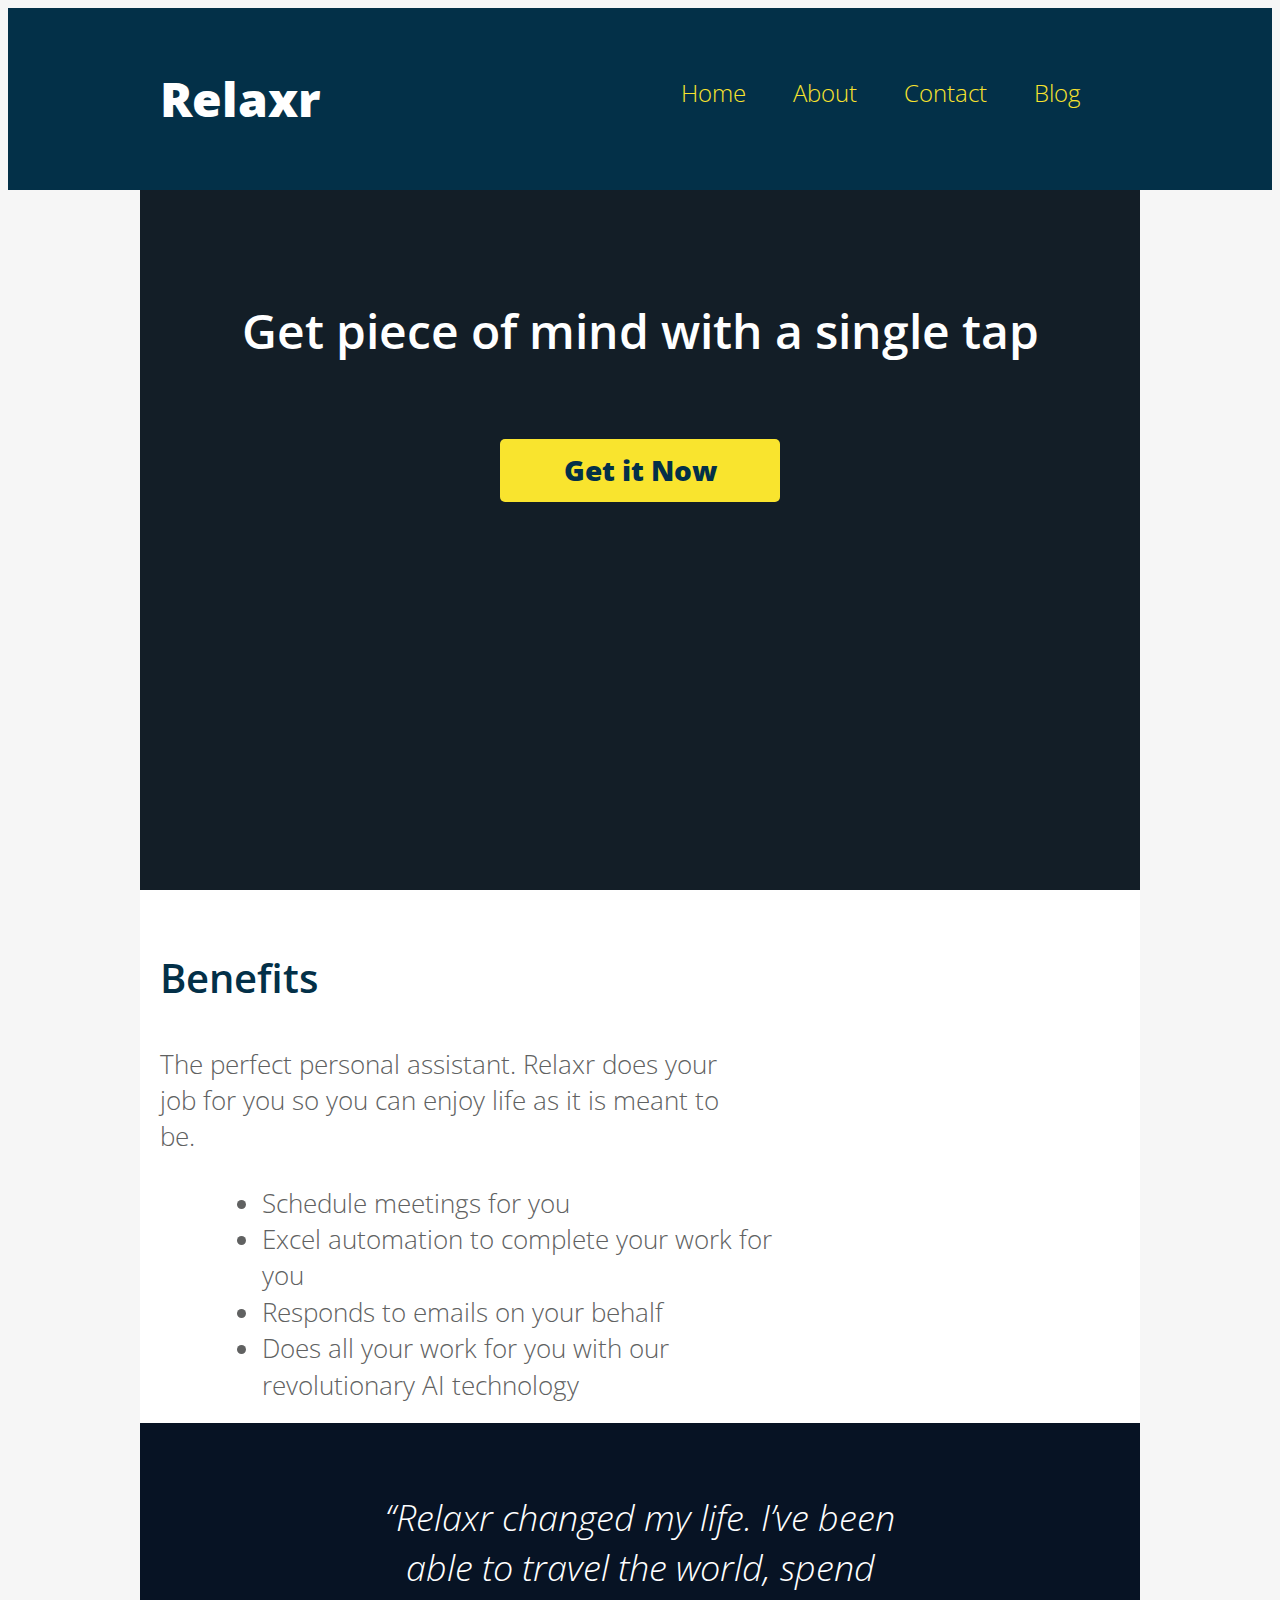
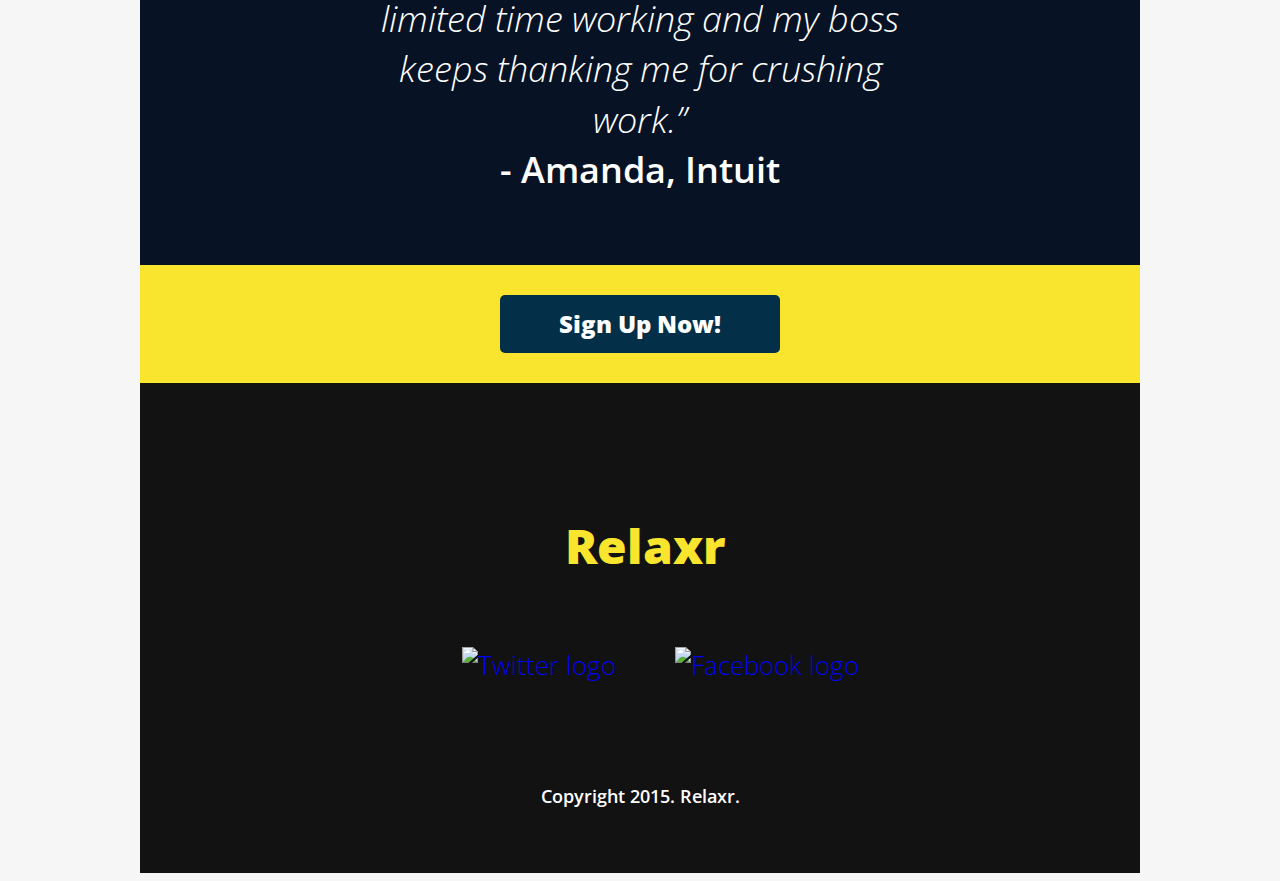
==== index.html @ 4c7fc32d "Merge 7c12e9b8942e7cb22ba67c9c5535cd2926df6f6d into b34d8818b21fb48b66aeb20a1c9b5f6249200f01" ====
<!DOCTYPE html>
<html lang="en">
	<head>
    	<meta charset="utf-8">
    	<meta name="description" content="The perfect personal assistant. Relaxr does your job for you so you can enjoy life as it is meant to be.">
    	<meta name="viewport" content="width=device-width, initial-scale=1">

		<title>Relaxr Landing Page</title>
		<link href='http://fonts.googleapis.com/css?family=Open+Sans:300italic,300,600,800' rel='stylesheet' type='text/css'>

		<!-- external CSS link -->
		<link rel="stylesheet" href="css/reset.css">
		<link rel="stylesheet" href="css/style.css">
		<link rel="stylesheet" href="css/mobile.css">
		<link rel="stylesheet" href="css/tablet.css">
		<link rel="stylesheet" href="css/desktop.css">

	</head>
	<body>
		<header>
			<div class="container" onclick="myFunction(this)">
				  <div class="bar1"></div>
				  <div class="bar2"></div>
				  <div class="bar3"></div>
				<h1 class="logo">Relaxr</h1>
				<nav id="topNav">
					<ul>
						<li><a href="index.html">Home</a></li>
						<li><a href="#">About</a></li>
						<li><a href="#">Contact</a></li>
						<li><a href="blog.html">Blog</a></li>
					</ul>
				</nav>
			</div>
		</header>
		<div id="content">
		<section id="hero">
			<div class="container">
				<h2>Get piece of mind with a single tap</h2>
				<a class="button yellow" href="#">Get it Now</a>
			</div>
		</section>
		<section id="benefits">
			<div class="container">
				<h3>Benefits</h3>
				<p>The perfect personal assistant. Relaxr does your job for you so you can enjoy life as it is meant to be.</p>
				<ul>
					<li>Schedule meetings for you</li>
					<li>Excel automation to complete your work for you</li>
					<li>Responds to emails on your behalf</li>
					<li>Does all your work for you with our revolutionary AI technology</li>
				</ul>
			</div>
		</section>
		<section id="testimonial">
			<div class="container">
				<blockquote>&ldquo;Relaxr changed my life. I&rsquo;ve been able to travel the world, spend limited time working and my boss keeps thanking me for crushing work.&rdquo;
				<span>- Amanda, Intuit</span></blockquote>
			</div>
		</section>
		<aside id="bottom-cta">
			<a class="button blue" href="#">Sign Up Now!</a>
		</aside>
		<footer>
			<h4 class="logo">Relaxr</h4>

			<ul>
				<li><a href="#"><img src="images/twitter.png" alt="Twitter logo"></a></li>
				<li><a href="#"><img src="images/facebook.png" alt="Facebook logo"></a></li>
			</ul>

			<p class="copyright">Copyright 2015. Relaxr.</p>
				<script src="http://ajax.googleapis.com/ajax/libs/jquery/2.1.3/jquery.min.js"></script>
				<script type="text/javascript" src="js/main.js"></script>
				<script>
				function myFunction(x) {
				    x.classList.toggle("change");
				}
				</script>
		</footer>
		</div>
	</body>
</html>
---- css/style.css ----
/*
Project Name: Blank Template
Client: Your Client
Author: Your Name
Developer @GA in NYC
*/


/******************************************
/* SETUP
/*******************************************/

/* Box Model Hack */
* {
  -moz-box-sizing: border-box; /* Firexfox */
  -webkit-box-sizing: border-box; /* Safari/Chrome/iOS/Android */
  box-sizing: border-box; /* IE */
}

/* Clear fix hack */
.clearfix:after {
  content: ".";
  display: block;
  clear: both;
  visibility: hidden;
  line-height: 0;
  height: 0;
}

.clear {
  clear: both;
}

.alignright {
  float: right;
  padding: 0 0 10px 10px; /* note the padding around a right floated image */
}

.alignleft {
  float: left;
  padding: 0 10px 10px 0; /* note the padding around a left floated image */
}

/******************************************
/* BASE STYLES
/*******************************************/

body {
  color: #f0efef;
  font-size: 26px;
  line-height: 1.4;
  color: #606161;
  font-family: 'Open Sans', Helvetica, Arial, sans-serif;
  font-weight: 300;
  background-color: #f6f6f6;
}
a {
  text-decoration: none;
}


/******************************************
/* LAYOUT
/*******************************************/

/* Center the container */
/*.container {
  width: 960px;
  margin: 0 auto;
}*/

.logo {
  font-weight: 800;
}

header {
  background: #033048;
  padding: 25px 0;
  overflow: hidden;
}
header .logo {
  color: #fff;
  float: left;
}

header nav {
  float: right;
  margin-top: 15px;
}
header nav ul li {
  display: inline-block;
  margin: 0 0 0 40px;
  font-size: 24px;
}
header nav ul li a {
  color: #f9e42e;
}

#hero {
  height: 700px;
  background: url(../images/header_bg.jpg) no-repeat top center #131e27;
  padding-top: 32px;
}

#hero .logo {
  color: #fff;
}
#hero h2 {
  font-size: 48px;
  text-align: center;
  color: #fff;
  margin: 120px 0 90px;
  font-weight: 600;
}
.button {
  border-radius: 5px;
  font-weight: 800;
  padding: 12px 0;
  width: 280px;
  font-size: 28px;
  text-align: center;
  display: block;
  margin: 0 auto;
}
.yellow {
  background: #f9e42e;
  color: #033048;
}
.blue {
  background: #033048;
  color: #fff;
  font-size: 24px;
}
#benefits {
  padding: 100px 0 80px;
  background-color: white;
}
h3 {
  color: #033048;
  font-size: 40px;
  font-weight: 600;
  margin-bottom: 40px;
}

#testimonial {
  background: url(../images/testimonial_bg.jpg) no-repeat top center #071324;
  padding: 70px 0 70px;
  color: #fff;
}

blockquote span {
  font-weight: 600;
  display: block;
  font-style: normal;
}
#main {
  margin-top: 80px;
}
#posts {
  width: 700px;
  display: inline-block;
  margin-right: 20px;
  vertical-align: top;
}
#sidebar {
  width: 240px;
  display: inline-block;
  vertical-align: top;
}
.post {
  border-bottom: 1px solid #043049;
  padding-bottom: 40px;
  margin-bottom: 40px;
}
.post h2 {
  font-weight: 600;
  font-size: 40px;
  line-height: 1.3;
  margin-bottom: 30px;
}
.post h2 a {
  color: #043049;
}

.post img {
  margin-bottom: 30px;
}
.post p {
  font-size: 24px;
  line-height: 1.333;
  color: #606161;
}
.post p:first-of-type:first-letter {
  float: left;
  font-size: 80px;
  line-height: 65px;
  padding-top: 4px;
  padding-right: 8px;
  padding-left: 3px;
  font-weight: 600;
}
.readmore {
  text-align: right;
  margin-top: 30px;
}
.readmore a {
  color: #043049;
  font-weight: 600;
}

/*.button {
  border-radius: 5px;
  font-weight: 800;
  padding: 12px 0;
  width: 280px;
  font-size: 28px;
  text-align: center;
  display: block;
  margin: 0 auto;
}
.yellow {
  background: #f9e42e;
  color: #033048;
}
.blue {
  background: #033048;
  color: #fff;
  font-size: 24px;
}*/

#sidebar h3 {
  font-size: 32px;
  font-weight: 800;
  margin-bottom: 15px;
  color: #043049;
}
#sidebar ul {
  margin-bottom: 40px;
}
#sidebar ul li a {
  color: #043049;
  font-size: 24px;
}
#sidebar p {
  font-size: 22px;
  line-height: 1.1;
  margin-bottom: 40px;
}
#sidebar p a {
  color: #043049;
  font-weight: 600;
}

#bottom-cta {
  background: #f9e42e;
  padding: 30px;
  text-align: center;
}

footer {
  background: #121212;
  padding: 65px 0 45px;
  text-align: center;
}
footer .logo {
  color: #f9e42e;
  margin-bottom: 68px;
}
footer ul li {
  display: inline-block;
  list-style: none;
  margin: 0 26px 75px;
}
footer p {
  font-size: 18px;
  color: #fff;
  font-weight: 600;
}
---- css/mobile.css ----
/******************************************/
/* Mobile Media Query */
/*******************************************/

@media(min-width: 320px){
/* SMALL PORTRAIT SCREENS */

	.container {
		max-width: 100%;
		height: auto;
		margin: 0 auto;
	}
	h1 {
		float: left;
	}
	.logo {
  		font-size: 52px;
  		padding-left: 10px;
	}

	#benefits p, #benefits ul {
  		max-width: 100%;
  		height: auto;
  		padding: 0px 10px;
	}
	blockquote {
		font-size: 40px;
		font-weight: 300;
		font-style: italic;
		text-align: center;
		width: 100%;
		height: auto;
		margin: 0 auto;
	}
	#benefits ul {
		list-style: disc;
		margin: 0px;
		padding-left: 32px;
	}
	h3 {
		padding: 0px 10px;
	}
	#benefits {
  		padding: 20px 0 20px;
	}
	.container {
		padding: 0px 10px;
		width: 100%;
	}
	#hero {
		height: 600px;
		background: url(../images/header_bg.jpg) no-repeat top center #131e27;
		padding-top: 20px;
	}
	#hero h2 {
		font-size: 48px;
		margin: 75px 0px;}


@media(min-width: 480px){
/* LARGE PORTRAIT SCREENS */






}

@media(max-width: 660px){
/* MAX MOBILE VIEW */
	header nav ul li {
  		display: block;
  		margin: 0 0 0 0px;
  		font-size: 44px;
	}
	nav {
		width: 100%;
		text-align: center;
	}
	.logo {
		display: block;
    	margin:0px auto 0px auto;
    	width: 100%;
    	text-align: center;
    	padding: 0px;
	}
	li {
		display: block;
    	margin:0px auto 0px auto;
    	list-style-type: none;
	}
	.container {
    display: inline-block;
    cursor: pointer;
}

	.bar1, .bar2, .bar3 {
	    width: 35px;
	    height: 5px;
	    background-color: #333;
	    margin: 6px 0;
	    transition: 0.4s;
	}

	.change .bar1 {
	    -webkit-transform: rotate(-45deg) translate(-9px, 6px) ;
	    transform: rotate(-45deg) translate(-9px, 6px) ;
	}

	.change .bar2 {opacity: 0;}

	.change .bar3 {
	    -webkit-transform: rotate(45deg) translate(-8px, -8px) ;
	    transform: rotate(45deg) translate(-8px, -8px) ;
	}
}


}
---- css/tablet.css ----
/******************************************/
/* Tablet Media Query */
/*******************************************/


@media(min-width: 768px){
/* TABLET PORTRAIT */

	#topNav {
  		padding-right: 50px;
	}
	#logo {
		padding-left: 20px;
	}



}

@media(min-width: 1024px){
/* TABLET LANDSCAPE */






}
---- css/desktop.css ----
/******************************************/
/* Desktop Media Query */
/*******************************************/

@media(min-width: 1200px){
/* DESKTOP */

	#content {
		width: 1000px;
		margin: auto;
	}
	.container {
		max-width: 1000px;
		height: auto;
		margin: auto;
	}
	.logo {
  		font-size: 48px;
	}
	header nav ul li {
  		display: inline-block;
  		margin: 0 0 0 40px;
  		font-size: 24px;
	}
	#topNav {
  		padding-right: 50px;
	}

	#benefits p, #benefits ul {
  		max-width: 600px;
  		height: auto;
	}
	blockquote {
	  font-size: 36px;
	  font-weight: 300;
	  font-style: italic;
	  text-align: center;
	  max-width: 580px;
	  height: auto;
	  margin: 0 auto;
	}
	#benefits ul {
	  list-style: disc;
	  margin: 30px 0 0 80px;
	}
	#hero {
		height: 700px;
		background: url(../images/header_bg.jpg) no-repeat top center #131e27;
		padding-top: 32px;
	}
}
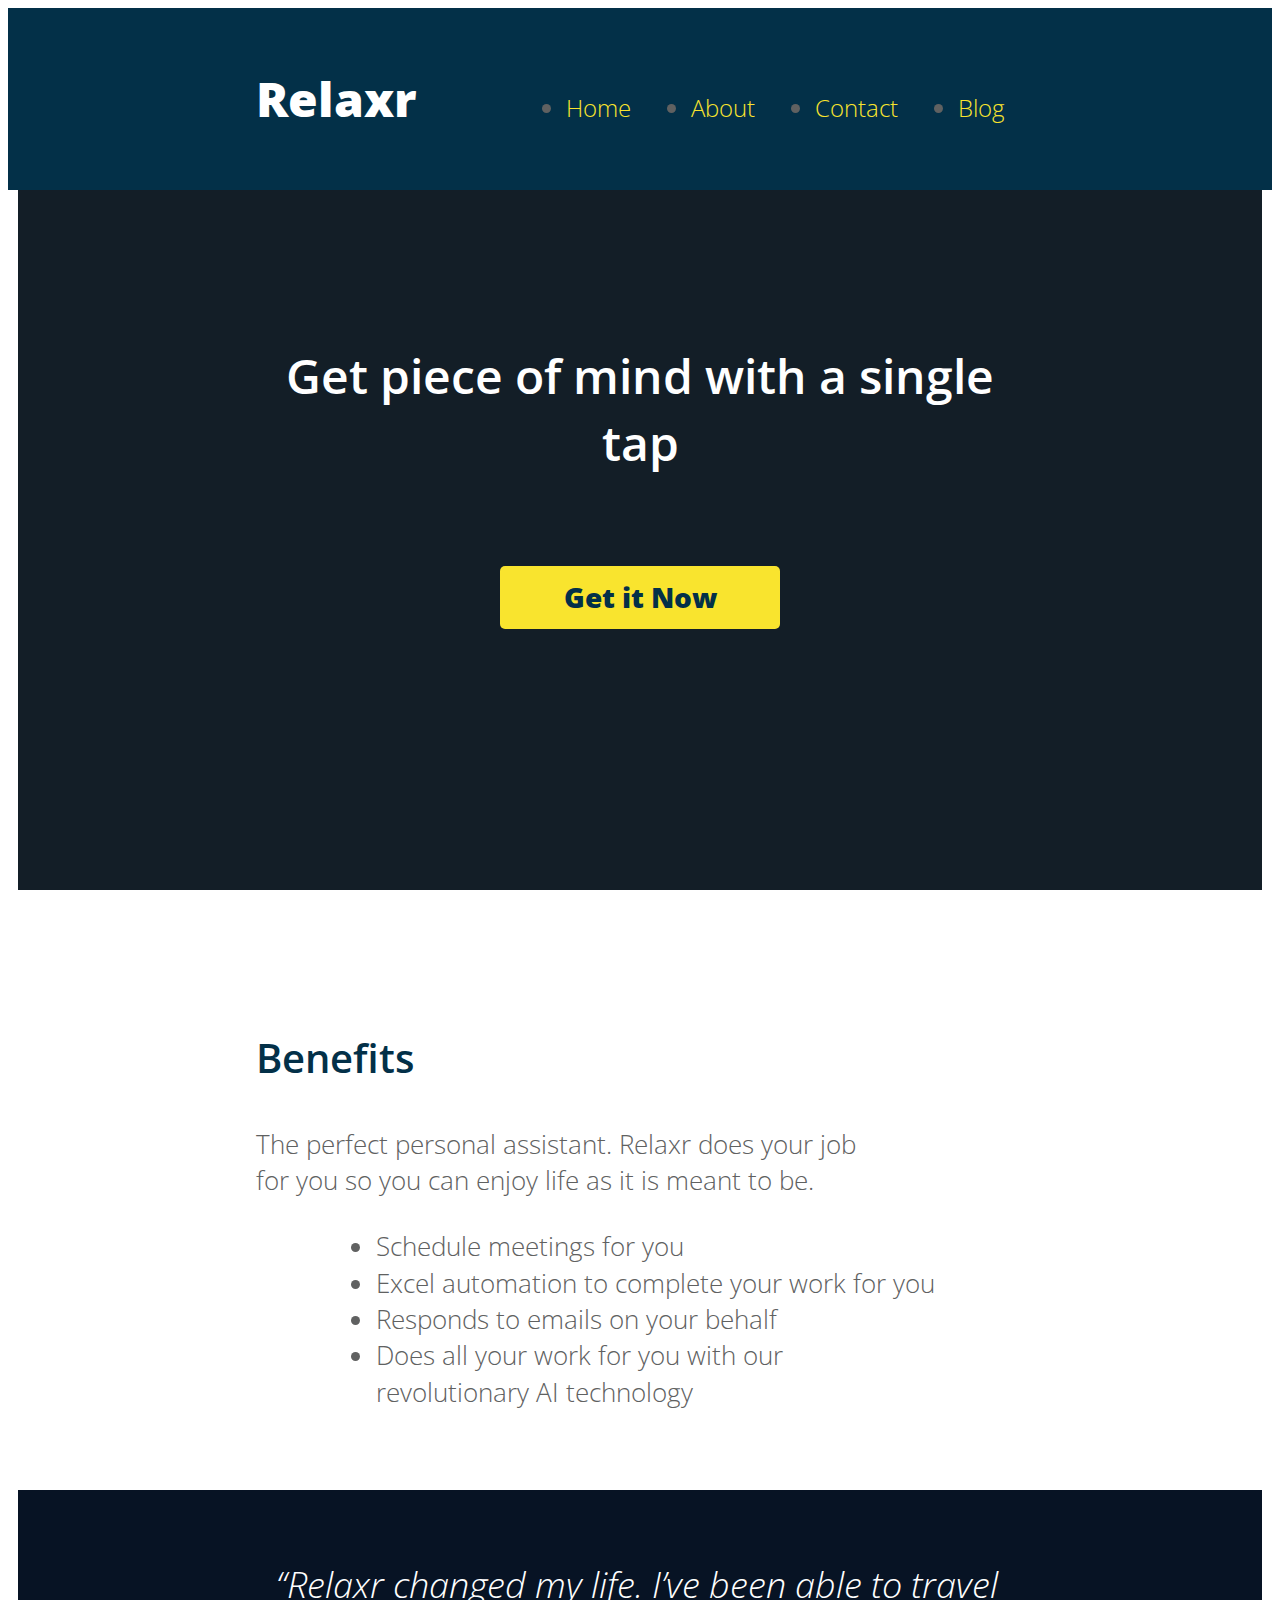
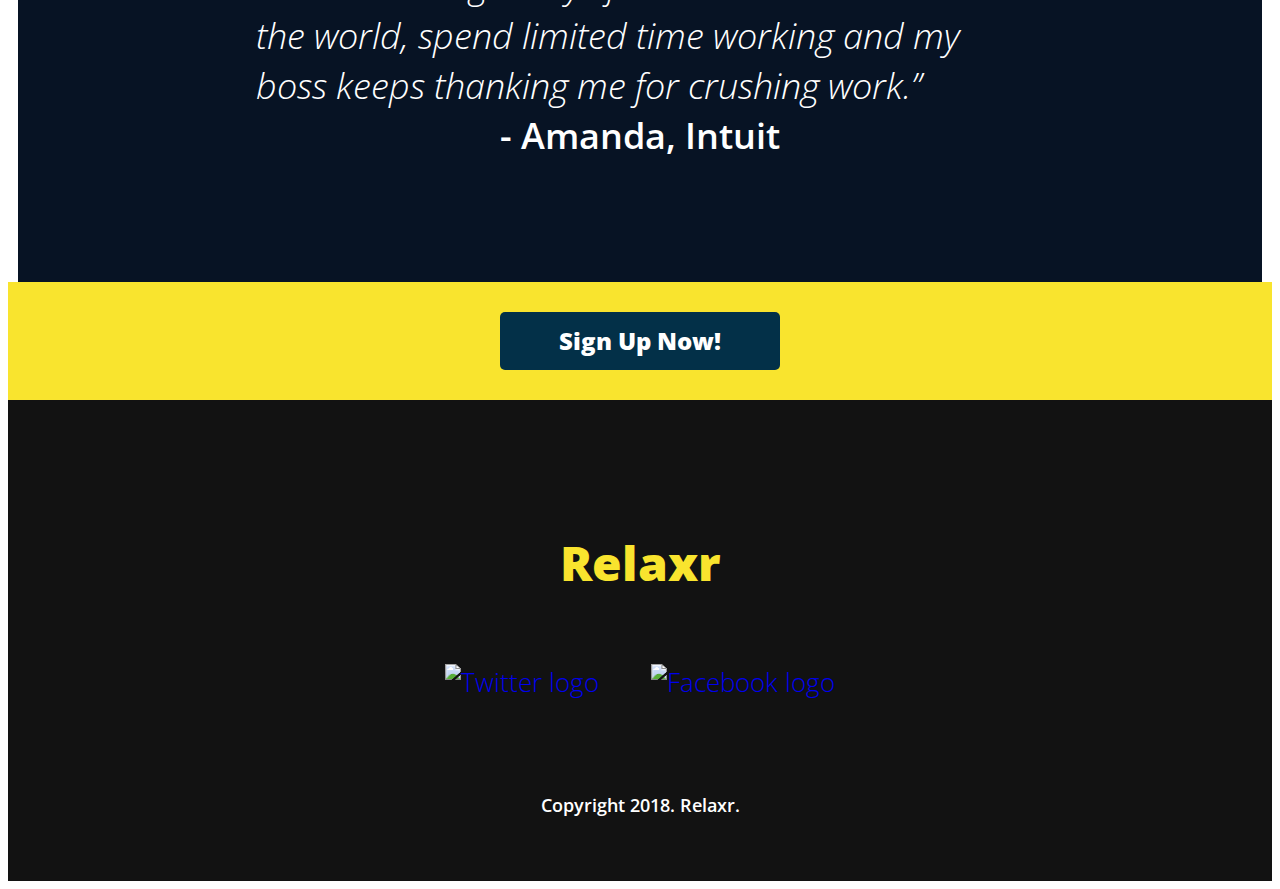
==== commit dfae4dd0: "Updated the site." ====
--- a/index.html
+++ b/index.html
@@ -1,83 +1,89 @@
 <!DOCTYPE html>
 <html lang="en">
-	<head>
-    	<meta charset="utf-8">
-    	<meta name="description" content="The perfect personal assistant. Relaxr does your job for you so you can enjoy life as it is meant to be.">
-    	<meta name="viewport" content="width=device-width, initial-scale=1">
 
-		<title>Relaxr Landing Page</title>
-		<link href='http://fonts.googleapis.com/css?family=Open+Sans:300italic,300,600,800' rel='stylesheet' type='text/css'>
+  <head>
+    <meta charset="utf-8">
+    <meta name="description" content="The perfect personal assistant. Relaxr does your job for you so you can enjoy life as it is meant to be.">
+    <meta name="viewport" content="width=device-width, initial-scale=1">
 
-		<!-- external CSS link -->
-		<link rel="stylesheet" href="css/reset.css">
-		<link rel="stylesheet" href="css/style.css">
-		<link rel="stylesheet" href="css/mobile.css">
-		<link rel="stylesheet" href="css/tablet.css">
-		<link rel="stylesheet" href="css/desktop.css">
+    <title>Relaxr Landing Page</title>
+    <link href='http://fonts.googleapis.com/css?family=Open+Sans:300italic,300,600,800' rel='stylesheet' type='text/css'>
 
-	</head>
-	<body>
-		<header>
-			<div class="container" onclick="myFunction(this)">
-				  <div class="bar1"></div>
-				  <div class="bar2"></div>
-				  <div class="bar3"></div>
-				<h1 class="logo">Relaxr</h1>
-				<nav id="topNav">
-					<ul>
-						<li><a href="index.html">Home</a></li>
-						<li><a href="#">About</a></li>
-						<li><a href="#">Contact</a></li>
-						<li><a href="blog.html">Blog</a></li>
-					</ul>
-				</nav>
-			</div>
-		</header>
-		<div id="content">
-		<section id="hero">
-			<div class="container">
-				<h2>Get piece of mind with a single tap</h2>
-				<a class="button yellow" href="#">Get it Now</a>
-			</div>
-		</section>
-		<section id="benefits">
-			<div class="container">
-				<h3>Benefits</h3>
-				<p>The perfect personal assistant. Relaxr does your job for you so you can enjoy life as it is meant to be.</p>
-				<ul>
-					<li>Schedule meetings for you</li>
-					<li>Excel automation to complete your work for you</li>
-					<li>Responds to emails on your behalf</li>
-					<li>Does all your work for you with our revolutionary AI technology</li>
-				</ul>
-			</div>
-		</section>
-		<section id="testimonial">
-			<div class="container">
-				<blockquote>&ldquo;Relaxr changed my life. I&rsquo;ve been able to travel the world, spend limited time working and my boss keeps thanking me for crushing work.&rdquo;
-				<span>- Amanda, Intuit</span></blockquote>
-			</div>
-		</section>
-		<aside id="bottom-cta">
-			<a class="button blue" href="#">Sign Up Now!</a>
-		</aside>
-		<footer>
-			<h4 class="logo">Relaxr</h4>
+    <!-- external CSS link -->
+    <link rel="stylesheet" href="css/normalize.css">
+    <link rel="stylesheet" href="css/style.css">
 
-			<ul>
-				<li><a href="#"><img src="images/twitter.png" alt="Twitter logo"></a></li>
-				<li><a href="#"><img src="images/facebook.png" alt="Facebook logo"></a></li>
-			</ul>
+  </head>
 
-			<p class="copyright">Copyright 2015. Relaxr.</p>
-				<script src="http://ajax.googleapis.com/ajax/libs/jquery/2.1.3/jquery.min.js"></script>
-				<script type="text/javascript" src="js/main.js"></script>
-				<script>
-				function myFunction(x) {
-				    x.classList.toggle("change");
-				}
-				</script>
-		</footer>
-		</div>
-	</body>
+  <body>
+    <header>
+      <div class="container">
+        <h1 class="logo">Relaxr</h1>
+        <nav>
+          <ul>
+            <li>
+              <a href="index.html">Home</a>
+            </li>
+            <li>
+              <a href="#">About</a>
+            </li>
+            <li>
+              <a href="#">Contact</a>
+            </li>
+            <li>
+              <a href="blog.html">Blog</a>
+            </li>
+          </ul>
+        </nav>
+      </div>
+    </header>
+    <section class="hero">
+      <div class="container">
+        <h2>Get piece of mind with a single tap</h2>
+        <a class="button primary" href="#">Get it Now</a>
+      </div>
+    </section>
+    <section class="benefits">
+      <div class="container">
+        <h3>Benefits</h3>
+        <p>The perfect personal assistant. Relaxr does your job for you so you can enjoy life as it is meant to be.</p>
+        <ul>
+          <li>Schedule meetings for you</li>
+          <li>Excel automation to complete your work for you</li>
+          <li>Responds to emails on your behalf</li>
+          <li>Does all your work for you with our revolutionary AI technology</li>
+        </ul>
+      </div>
+    </section>
+    <section class="testimonial">
+      <div class="container">
+        <blockquote>&ldquo;Relaxr changed my life. I&rsquo;ve been able to travel the world, spend limited time working and my boss keeps
+          thanking me for crushing work.&rdquo;
+          <span>- Amanda, Intuit</span>
+        </blockquote>
+      </div>
+    </section>
+    <aside class="bottom-cta">
+      <a class="button secondary" href="#">Sign Up Now!</a>
+    </aside>
+    <footer>
+      <h4 class="logo">Relaxr</h4>
+
+      <ul class="social">
+        <li>
+          <a href="#">
+            <img src="images/twitter.png" alt="Twitter logo">
+          </a>
+        </li>
+        <li>
+          <a href="#">
+            <img src="images/facebook.png" alt="Facebook logo">
+          </a>
+        </li>
+      </ul>
+
+      <p class="copyright">Copyright 2018. Relaxr.</p>
+    </footer>
+  </body>
+
 </html>--- a/css/style.css
+++ b/css/style.css
@@ -1,3 +1,7 @@
+/* figure out header */
+/* how do I center the logo? */
+/*  */
+
 /*
 Project Name: Blank Template
 Client: Your Client
@@ -5,41 +9,374 @@
 Developer @GA in NYC
 */
 
-
 /******************************************
 /* SETUP
 /*******************************************/
 
 /* Box Model Hack */
-* {
-  -moz-box-sizing: border-box; /* Firexfox */
-  -webkit-box-sizing: border-box; /* Safari/Chrome/iOS/Android */
-  box-sizing: border-box; /* IE */
-}
-
-/* Clear fix hack */
-.clearfix:after {
-  content: ".";
+
+html {
+  box-sizing: border-box;
+}
+
+*,
+*::before,
+*::after {
+  box-sizing: inherit;
+}
+
+/******************************************
+/* BASE STYLES
+/*******************************************/
+
+body {
+  color: #f0efef;
+  font-size: 16px;
+  line-height: 1.4;
+  color: #606161;
+  font-family: 'Open Sans', Helvetica, Arial, sans-serif;
+  font-weight: 300;
+}
+
+a {
+  text-decoration: none;
+}
+
+h3 {
+  color: #033048;
+  font-size: 30px;
+  font-weight: 600;
+  margin-bottom: 40px;
+}
+
+blockquote {
+  font-size: 26x;
+  font-weight: 300;
+  font-style: italic;
+  text-align: center;
+  width: 580px;
+  margin: 0 auto;
+}
+
+blockquote span {
+  font-weight: 600;
   display: block;
-  clear: both;
-  visibility: hidden;
-  line-height: 0;
-  height: 0;
-}
-
-.clear {
-  clear: both;
-}
-
-.alignright {
-  float: right;
-  padding: 0 0 10px 10px; /* note the padding around a right floated image */
-}
-
-.alignleft {
-  float: left;
-  padding: 0 10px 10px 0; /* note the padding around a left floated image */
-}
+  font-style: normal;
+}
+
+  /******************************************
+  /* LAYOUT
+  /*******************************************/
+  
+  /* Center the container */
+  
+  .container {
+    max-width: 768px;
+    margin: 0 auto;
+  }
+  
+  /******************************************
+  /* BUTTONS
+  /*******************************************/
+  
+  .button {
+    border-radius: 5px;
+    font-weight: 800;
+    padding: 12px 0;
+    min-width: 200px;
+    font-size: 16px;
+    text-align: center;
+    display: inline-block;
+  }
+  
+  .primary {
+    background: #f9e42e;
+    color: #033048;
+  }
+  
+  .secondary {
+    background: #033048;
+    color: #fff;
+    font-size: 16px;
+  }
+  
+  /******************************************
+  /* HEADER
+  /*******************************************/
+  
+  .logo {
+    font-size: 38px;
+    font-weight: 800;
+  }
+  
+  header {
+    background: #033048;
+    padding: 20px;
+    overflow: hidden;
+  }
+  
+  header .container {
+    /* display: flex; */
+    align-items: baseline;
+    justify-content: space-between;
+  }
+  
+  header .logo {
+    color: #fff;
+  }
+  
+  /******************************************
+  /* NAV
+  /*******************************************/
+  
+  nav ul {
+    display: flex;
+    margin: 20px;
+    padding: 20px;
+    justify-content: space-around;
+    padding-left: 20px;
+    max-width: 768px;
+  }
+
+  /* need to fix the buttons from going off the page */
+  /* center logo */
+
+  
+  nav li {
+    margin-left: 20px;
+    margin-right: 20px;
+    font-size: 24px;
+  }
+  
+  nav li:first-child {
+    margin-left: 20px;
+  }
+  
+  nav a {
+    color: #f9e42e;
+  }
+  
+  /******************************************
+  /* HERO
+  /*******************************************/
+  
+  .hero {
+    min-height: 500px;
+    background: url(../images/header_bg.jpg) no-repeat top center #131e27;
+    background-size: cover;
+    padding-top: 32px;
+    text-align: center;
+  }
+  
+  .hero h2 {
+    font-size: 38px;
+    color: #fff;
+    margin: 120px 20px 90px;
+    font-weight: 600;
+  }
+  
+  /******************************************
+  /* BENEFITS
+  /*******************************************/
+  
+  .benefits {
+    padding: 50px 15px 40px;
+    text-align: center;
+  }
+  
+  .benefits p,
+  .benefits ul {
+    max-width: 768px;
+  }
+  
+  .benefits ul {
+    text-align: left;
+    list-style: circle;
+    margin: 0px 0 0 0;
+  }
+  /* normalize the bullet points */
+
+  
+  /******************************************
+  /* TESTIMONIAL
+  /*******************************************/
+  
+  .testimonial {
+    background: url(../images/testimonial_bg.jpg) no-repeat top center #071324;
+    background-size: cover;
+    padding: 70px 0 70px;
+    color: #fff; 
+  }
+
+  blockquote {
+    max-width: 768px;
+    display: inline;
+    text-align: center;
+    padding: 20px;
+    margin: 20px;
+    /* how do we get an inline element */
+  }
+  
+  /******************************************
+  /* MAIN
+  /*******************************************/
+  
+  section {
+    margin-left: 10px;
+    margin-right: 10px;
+  }
+
+  .main {
+    margin-top: 20px;
+  }
+  
+  .main .container {
+    /* display: flex; */
+  }
+  
+  .posts {
+    max-width: 768px;
+    margin: 20px;
+    vertical-align: top;
+  }
+  
+  .sidebar {
+    width: auto;
+    margin: 20px;
+    vertical-align: top;
+  }
+
+  aside {
+    text-align: center;
+  }
+  
+  .post {
+    border-bottom: 1px solid #043049;
+    padding-bottom: 40px;
+    margin-bottom: 40px;
+  }
+  
+  .post h2 {
+    font-weight: 600;
+    font-size: 26px;
+    line-height: 1.3;
+    margin-bottom: 30px;
+  }
+  
+  .post h2 a {
+    color: #043049;
+  }
+  
+  .post img {
+    height: auto;
+    max-width: 100%;
+    margin-bottom: 30px;
+  }
+  
+  .post p {
+    font-size: 16px;
+    line-height: 1.333;
+    color: #606161;
+  }
+  
+  .post p:first-of-type:first-letter {
+    float: left;
+    font-size: 38px;
+    line-height: 32px;
+    padding-top: 4px;
+    padding-right: 8px;
+    padding-left: 3px;
+    font-weight: 600;
+  }
+  
+  .readmore {
+    text-align: right;
+    margin-top: 30px;
+  }
+  
+  .readmore a {
+    color: #043049;
+    font-weight: 600;
+  }
+  
+  .sidebar h3 {
+    font-size: 26px;
+    font-weight: 800;
+    margin-bottom: 15px;
+    color: #043049;
+  }
+  
+  .sidebar ul {
+    margin-bottom: 40px;
+  }
+  
+  .sidebar ul li a {
+    color: #043049;
+    font-size: 16px;
+  }
+  
+  .sidebar p {
+    font-size: 16px;
+    line-height: 1.1;
+    margin-bottom: 40px;
+  }
+  
+  .sidebar p a {
+    color: #043049;
+    font-weight: 600;
+  }
+
+  .sidebar img {
+    height: auto;
+    max-width: 100%;
+  }
+  
+  /******************************************
+  /* BOTTOM CTA
+  /*******************************************/
+  
+  .bottom-cta {
+    background: #f9e42e;
+    padding: 20px;
+    text-align: center;
+  }
+  
+  /******************************************
+  /* FOOTER
+  /*******************************************/
+  
+  footer {
+    background: #121212;
+    padding: 35px 0 22.5px;
+    text-align: center;
+  }
+  
+  footer .logo {
+    color: #f9e42e;
+    margin-bottom: 68px;
+  }
+  
+  footer p {
+    font-size: 18px;
+    color: #fff;
+    font-weight: 600;
+  }
+  
+  .social {
+    margin: 0;
+    margin-bottom: 75px;
+    padding: 0;
+    display: inline-flex;
+    list-style-type: none;
+  }
+  
+  .social > li {
+    margin-left: 26px;
+    margin-right: 26px;
+  }
+  
+/* ************************************************************************************** */
+@media (min-width: 768px){
 
 /******************************************
 /* BASE STYLES
@@ -52,24 +389,76 @@
   color: #606161;
   font-family: 'Open Sans', Helvetica, Arial, sans-serif;
   font-weight: 300;
-  background-color: #f6f6f6;
-}
+}
+
 a {
   text-decoration: none;
 }
 
+h3 {
+  color: #033048;
+  font-size: 40px;
+  font-weight: 600;
+  margin-bottom: 40px;
+}
+
+blockquote {
+  font-size: 36px;
+  font-weight: 300;
+  font-style: italic;
+  text-align: center;
+  width: 580px;
+  margin: 0 auto;
+}
+
+blockquote span {
+  font-weight: 600;
+  display: block;
+  font-style: normal;
+}
 
 /******************************************
 /* LAYOUT
 /*******************************************/
 
 /* Center the container */
-/*.container {
+
+.container {
   width: 960px;
   margin: 0 auto;
-}*/
+}
+
+/******************************************
+/* BUTTONS
+/*******************************************/
+
+.button {
+  border-radius: 5px;
+  font-weight: 800;
+  padding: 12px 0;
+  min-width: 280px;
+  font-size: 28px;
+  text-align: center;
+  display: inline-block;
+}
+
+.primary {
+  background: #f9e42e;
+  color: #033048;
+}
+
+.secondary {
+  background: #033048;
+  color: #fff;
+  font-size: 24px;
+}
+
+/******************************************
+/* HEADER
+/*******************************************/
 
 .logo {
+  font-size: 48px;
   font-weight: 800;
 }
 
@@ -78,106 +467,129 @@
   padding: 25px 0;
   overflow: hidden;
 }
+
+header .container {
+  display: flex;
+  align-items: baseline;
+  justify-content: space-between;
+}
+
 header .logo {
   color: #fff;
-  float: left;
-}
-
-header nav {
-  float: right;
-  margin-top: 15px;
-}
-header nav ul li {
-  display: inline-block;
-  margin: 0 0 0 40px;
+}
+
+/******************************************
+/* NAV
+/*******************************************/
+
+nav ul {
+  display: flex;
+  margin: 0;
+  padding: 0;
+}
+
+nav li {
+  margin-left: 40px;
   font-size: 24px;
 }
-header nav ul li a {
+
+nav li:first-child {
+  margin-left: 0;
+}
+
+nav a {
   color: #f9e42e;
 }
 
-#hero {
-  height: 700px;
+/******************************************
+/* HERO
+/*******************************************/
+
+.hero {
+  min-height: 700px;
   background: url(../images/header_bg.jpg) no-repeat top center #131e27;
+  background-size: cover;
   padding-top: 32px;
-}
-
-#hero .logo {
-  color: #fff;
-}
-#hero h2 {
+  text-align: center;
+}
+
+.hero h2 {
   font-size: 48px;
-  text-align: center;
   color: #fff;
   margin: 120px 0 90px;
   font-weight: 600;
 }
-.button {
-  border-radius: 5px;
-  font-weight: 800;
-  padding: 12px 0;
-  width: 280px;
-  font-size: 28px;
-  text-align: center;
-  display: block;
-  margin: 0 auto;
-}
-.yellow {
-  background: #f9e42e;
-  color: #033048;
-}
-.blue {
-  background: #033048;
-  color: #fff;
-  font-size: 24px;
-}
-#benefits {
+
+/******************************************
+/* BENEFITS
+/*******************************************/
+
+.benefits {
   padding: 100px 0 80px;
-  background-color: white;
-}
-h3 {
-  color: #033048;
-  font-size: 40px;
-  font-weight: 600;
-  margin-bottom: 40px;
-}
-
-#testimonial {
+  text-align: left;
+}
+
+.benefits p,
+.benefits ul {
+  width: 600px;
+}
+
+.benefits ul {
+  list-style: disc;
+  margin: 30px 0 0 80px;
+}
+
+/******************************************
+/* TESTIMONIAL
+/*******************************************/
+
+.testimonial {
   background: url(../images/testimonial_bg.jpg) no-repeat top center #071324;
+  background-size: cover;
   padding: 70px 0 70px;
   color: #fff;
 }
 
-blockquote span {
-  font-weight: 600;
-  display: block;
-  font-style: normal;
-}
-#main {
+/******************************************
+/* MAIN
+/*******************************************/
+
+.main {
   margin-top: 80px;
 }
-#posts {
+
+.main .container {
+  display: flex;
+}
+
+aside {
+  text-align: left;
+}
+
+.posts {
   width: 700px;
-  display: inline-block;
   margin-right: 20px;
   vertical-align: top;
 }
-#sidebar {
+
+.sidebar {
   width: 240px;
-  display: inline-block;
   vertical-align: top;
 }
+
 .post {
   border-bottom: 1px solid #043049;
   padding-bottom: 40px;
   margin-bottom: 40px;
 }
+
 .post h2 {
   font-weight: 600;
   font-size: 40px;
   line-height: 1.3;
   margin-bottom: 30px;
 }
+
 .post h2 a {
   color: #043049;
 }
@@ -185,11 +597,13 @@
 .post img {
   margin-bottom: 30px;
 }
+
 .post p {
   font-size: 24px;
   line-height: 1.333;
   color: #606161;
 }
+
 .post p:first-of-type:first-letter {
   float: left;
   font-size: 80px;
@@ -199,83 +613,91 @@
   padding-left: 3px;
   font-weight: 600;
 }
+
 .readmore {
   text-align: right;
   margin-top: 30px;
 }
+
 .readmore a {
   color: #043049;
   font-weight: 600;
 }
 
-/*.button {
-  border-radius: 5px;
-  font-weight: 800;
-  padding: 12px 0;
-  width: 280px;
-  font-size: 28px;
-  text-align: center;
-  display: block;
-  margin: 0 auto;
-}
-.yellow {
-  background: #f9e42e;
-  color: #033048;
-}
-.blue {
-  background: #033048;
-  color: #fff;
-  font-size: 24px;
-}*/
-
-#sidebar h3 {
+.sidebar h3 {
   font-size: 32px;
   font-weight: 800;
   margin-bottom: 15px;
   color: #043049;
 }
-#sidebar ul {
+
+.sidebar ul {
   margin-bottom: 40px;
-}
-#sidebar ul li a {
+  list-style-type: none;
+}
+
+.sidebar ul li a {
   color: #043049;
   font-size: 24px;
 }
-#sidebar p {
+
+.sidebar p {
   font-size: 22px;
   line-height: 1.1;
   margin-bottom: 40px;
 }
-#sidebar p a {
+
+.sidebar p a {
   color: #043049;
   font-weight: 600;
 }
 
-#bottom-cta {
+/******************************************
+/* BOTTOM CTA
+/*******************************************/
+
+.bottom-cta {
   background: #f9e42e;
   padding: 30px;
   text-align: center;
 }
+
+/******************************************
+/* FOOTER
+/*******************************************/
 
 footer {
   background: #121212;
   padding: 65px 0 45px;
   text-align: center;
 }
+
 footer .logo {
   color: #f9e42e;
   margin-bottom: 68px;
 }
-footer ul li {
-  display: inline-block;
-  list-style: none;
-  margin: 0 26px 75px;
-}
+
 footer p {
   font-size: 18px;
   color: #fff;
   font-weight: 600;
 }
 
-
-
+.social {
+  margin: 0;
+  margin-bottom: 75px;
+  padding: 0;
+  display: inline-flex;
+  list-style-type: none;
+}
+
+.social > li {
+  margin-left: 26px;
+  margin-right: 26px;
+}
+
+}
+
+
+  
+
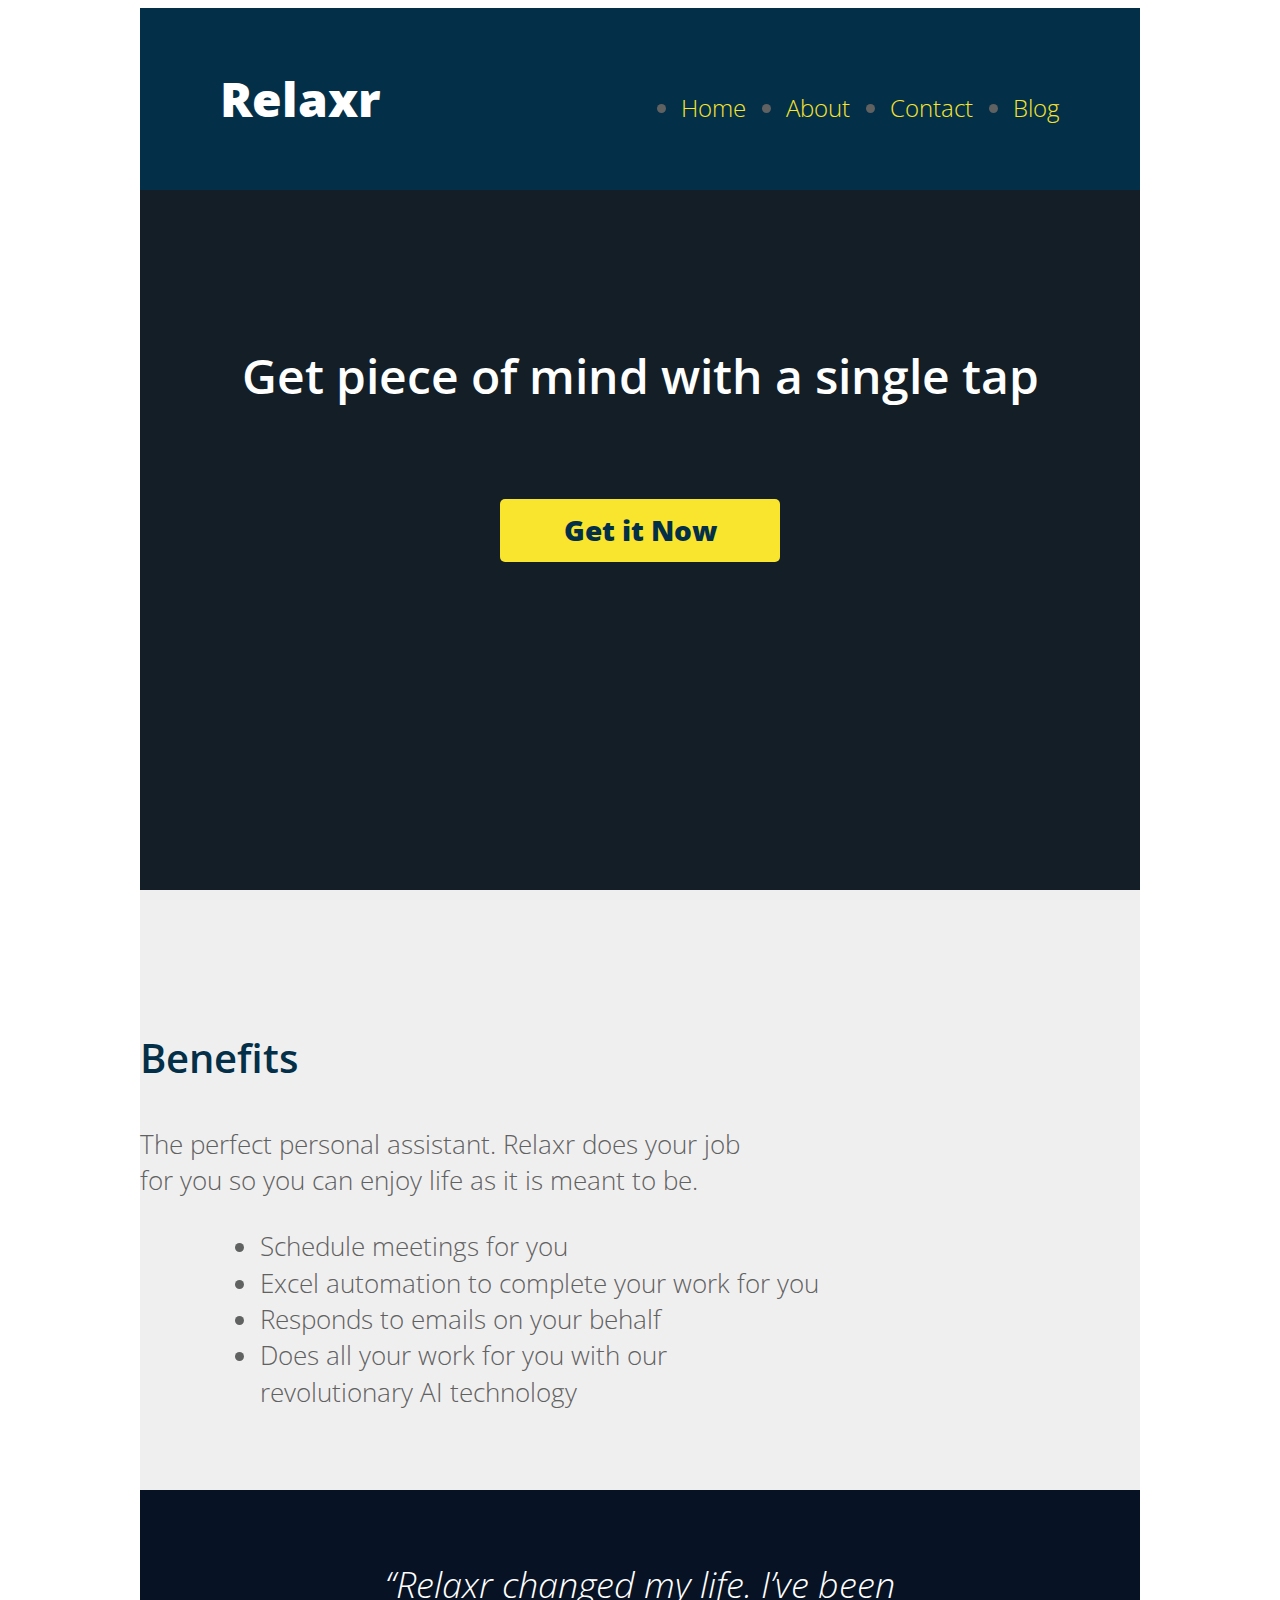
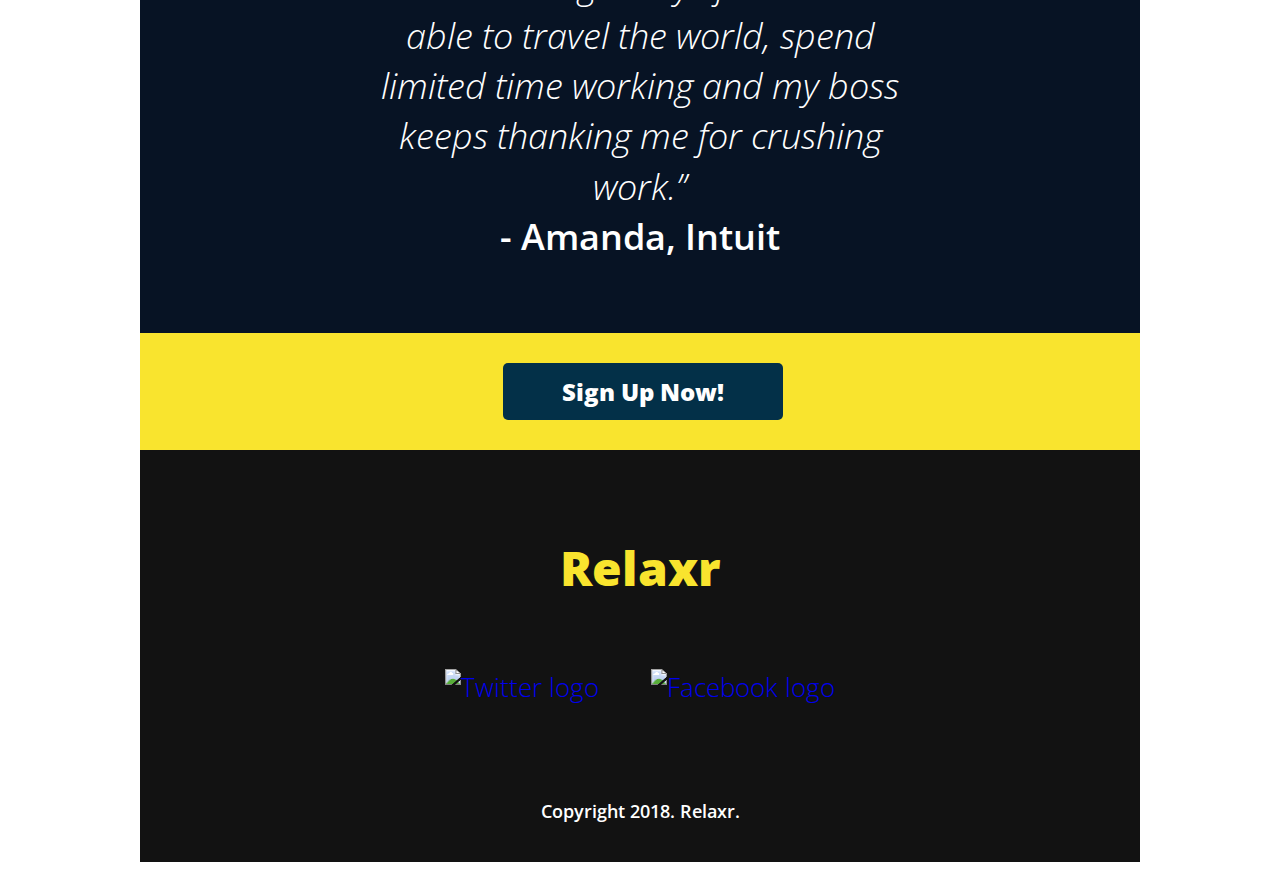
==== commit 7e2afcb9: "Merge f31c08197630a93c9a19854b8937b4dd112d5c1d into 4bb95f3393b25807fe3e411b488861ea14889831" ====
--- a/index.html
+++ b/index.html
@@ -1,89 +1,90 @@
 <!DOCTYPE html>
 <html lang="en">
 
-  <head>
-    <meta charset="utf-8">
-    <meta name="description" content="The perfect personal assistant. Relaxr does your job for you so you can enjoy life as it is meant to be.">
-    <meta name="viewport" content="width=device-width, initial-scale=1">
+<head>
+  <meta name="viewport" content="width=device-width, initial-scale=1">
+  <meta charset="utf-8">
+  <meta name="description" content="The perfect personal assistant. Relaxr does your job for you so you can enjoy life as it is meant to be.">
 
-    <title>Relaxr Landing Page</title>
-    <link href='http://fonts.googleapis.com/css?family=Open+Sans:300italic,300,600,800' rel='stylesheet' type='text/css'>
 
-    <!-- external CSS link -->
-    <link rel="stylesheet" href="css/normalize.css">
-    <link rel="stylesheet" href="css/style.css">
+  <title>Relaxr Landing Page</title>
+  <link href='http://fonts.googleapis.com/css?family=Open+Sans:300italic,300,600,800' rel='stylesheet' type='text/css'>
 
-  </head>
+  <!-- external CSS link -->
+  <link rel="stylesheet" href="css/normalize.css">
+  <link rel="stylesheet" href="css/style.css">
 
-  <body>
-    <header>
-      <div class="container">
-        <h1 class="logo">Relaxr</h1>
-        <nav>
-          <ul>
-            <li>
-              <a href="index.html">Home</a>
-            </li>
-            <li>
-              <a href="#">About</a>
-            </li>
-            <li>
-              <a href="#">Contact</a>
-            </li>
-            <li>
-              <a href="blog.html">Blog</a>
-            </li>
-          </ul>
-        </nav>
-      </div>
-    </header>
-    <section class="hero">
-      <div class="container">
-        <h2>Get piece of mind with a single tap</h2>
-        <a class="button primary" href="#">Get it Now</a>
-      </div>
-    </section>
-    <section class="benefits">
-      <div class="container">
-        <h3>Benefits</h3>
-        <p>The perfect personal assistant. Relaxr does your job for you so you can enjoy life as it is meant to be.</p>
+</head>
+
+<body>
+  <header>
+    <div class="container">
+      <h1 class="logo">Relaxr</h1>
+      <nav>
         <ul>
-          <li>Schedule meetings for you</li>
-          <li>Excel automation to complete your work for you</li>
-          <li>Responds to emails on your behalf</li>
-          <li>Does all your work for you with our revolutionary AI technology</li>
+          <li>
+            <a href="index.html">Home</a>
+          </li>
+          <li>
+            <a href="#">About</a>
+          </li>
+          <li>
+            <a href="#">Contact</a>
+          </li>
+          <li>
+            <a href="blog.html">Blog</a>
+          </li>
         </ul>
-      </div>
-    </section>
-    <section class="testimonial">
-      <div class="container">
-        <blockquote>&ldquo;Relaxr changed my life. I&rsquo;ve been able to travel the world, spend limited time working and my boss keeps
-          thanking me for crushing work.&rdquo;
-          <span>- Amanda, Intuit</span>
-        </blockquote>
-      </div>
-    </section>
-    <aside class="bottom-cta">
-      <a class="button secondary" href="#">Sign Up Now!</a>
-    </aside>
-    <footer>
-      <h4 class="logo">Relaxr</h4>
+      </nav>
+    </div>
+  </header>
+  <section class="hero">
+    <div class="container">
+      <h2>Get piece of mind with a single tap</h2>
+      <a class="button primary" href="#">Get it Now</a>
+    </div>
+  </section>
+  <section class="benefits">
+    <div class="container">
+      <h3>Benefits</h3>
+      <p>The perfect personal assistant. Relaxr does your job for you so you can enjoy life as it is meant to be.</p>
+      <ul>
+        <li>Schedule meetings for you</li>
+        <li>Excel automation to complete your work for you</li>
+        <li>Responds to emails on your behalf</li>
+        <li>Does all your work for you with our revolutionary AI technology</li>
+      </ul>
+    </div>
+  </section>
+  <section class="testimonial">
+    <div class="container">
+      <blockquote>&ldquo;Relaxr changed my life. I&rsquo;ve been able to travel the world, spend limited time working and my boss keeps
+        thanking me for crushing work.&rdquo;
+        <span>- Amanda, Intuit</span>
+      </blockquote>
+    </div>
+  </section>
+  <aside class="bottom-cta">
+    <a class="button secondary" href="#">Sign Up Now!</a>
+  </aside>
+  <footer>
+    <h4 class="logo">Relaxr</h4>
 
-      <ul class="social">
-        <li>
-          <a href="#">
-            <img src="images/twitter.png" alt="Twitter logo">
-          </a>
-        </li>
-        <li>
-          <a href="#">
-            <img src="images/facebook.png" alt="Facebook logo">
-          </a>
-        </li>
-      </ul>
+    <ul class="social">
+      <li>
+        <a href="#">
+          <img src="images/twitter.png" alt="Twitter logo">
+        </a>
+      </li>
+      <li>
+        <a href="#">
+          <img src="images/facebook.png" alt="Facebook logo">
+        </a>
+      </li>
+    </ul>
 
-      <p class="copyright">Copyright 2018. Relaxr.</p>
-    </footer>
-  </body>
+    <p class="copyright">Copyright 2018. Relaxr.</p>
+  </footer>
+</body>
 
 </html>--- a/css/style.css
+++ b/css/style.css
@@ -1,7 +1,3 @@
-/* figure out header */
-/* how do I center the logo? */
-/*  */
-
 /*
 Project Name: Blank Template
 Client: Your Client
@@ -26,361 +22,9 @@
 }
 
 /******************************************
-/* BASE STYLES
-/*******************************************/
-
-body {
-  color: #f0efef;
-  font-size: 16px;
-  line-height: 1.4;
-  color: #606161;
-  font-family: 'Open Sans', Helvetica, Arial, sans-serif;
-  font-weight: 300;
-}
-
-a {
-  text-decoration: none;
-}
-
-h3 {
-  color: #033048;
-  font-size: 30px;
-  font-weight: 600;
-  margin-bottom: 40px;
-}
-
-blockquote {
-  font-size: 26x;
-  font-weight: 300;
-  font-style: italic;
-  text-align: center;
-  width: 580px;
-  margin: 0 auto;
-}
-
-blockquote span {
-  font-weight: 600;
-  display: block;
-  font-style: normal;
-}
-
-  /******************************************
-  /* LAYOUT
-  /*******************************************/
-  
-  /* Center the container */
-  
-  .container {
-    max-width: 768px;
-    margin: 0 auto;
-  }
-  
-  /******************************************
-  /* BUTTONS
-  /*******************************************/
-  
-  .button {
-    border-radius: 5px;
-    font-weight: 800;
-    padding: 12px 0;
-    min-width: 200px;
-    font-size: 16px;
-    text-align: center;
-    display: inline-block;
-  }
-  
-  .primary {
-    background: #f9e42e;
-    color: #033048;
-  }
-  
-  .secondary {
-    background: #033048;
-    color: #fff;
-    font-size: 16px;
-  }
-  
-  /******************************************
-  /* HEADER
-  /*******************************************/
-  
-  .logo {
-    font-size: 38px;
-    font-weight: 800;
-  }
-  
-  header {
-    background: #033048;
-    padding: 20px;
-    overflow: hidden;
-  }
-  
-  header .container {
-    /* display: flex; */
-    align-items: baseline;
-    justify-content: space-between;
-  }
-  
-  header .logo {
-    color: #fff;
-  }
-  
-  /******************************************
-  /* NAV
-  /*******************************************/
-  
-  nav ul {
-    display: flex;
-    margin: 20px;
-    padding: 20px;
-    justify-content: space-around;
-    padding-left: 20px;
-    max-width: 768px;
-  }
-
-  /* need to fix the buttons from going off the page */
-  /* center logo */
-
-  
-  nav li {
-    margin-left: 20px;
-    margin-right: 20px;
-    font-size: 24px;
-  }
-  
-  nav li:first-child {
-    margin-left: 20px;
-  }
-  
-  nav a {
-    color: #f9e42e;
-  }
-  
-  /******************************************
-  /* HERO
-  /*******************************************/
-  
-  .hero {
-    min-height: 500px;
-    background: url(../images/header_bg.jpg) no-repeat top center #131e27;
-    background-size: cover;
-    padding-top: 32px;
-    text-align: center;
-  }
-  
-  .hero h2 {
-    font-size: 38px;
-    color: #fff;
-    margin: 120px 20px 90px;
-    font-weight: 600;
-  }
-  
-  /******************************************
-  /* BENEFITS
-  /*******************************************/
-  
-  .benefits {
-    padding: 50px 15px 40px;
-    text-align: center;
-  }
-  
-  .benefits p,
-  .benefits ul {
-    max-width: 768px;
-  }
-  
-  .benefits ul {
-    text-align: left;
-    list-style: circle;
-    margin: 0px 0 0 0;
-  }
-  /* normalize the bullet points */
-
-  
-  /******************************************
-  /* TESTIMONIAL
-  /*******************************************/
-  
-  .testimonial {
-    background: url(../images/testimonial_bg.jpg) no-repeat top center #071324;
-    background-size: cover;
-    padding: 70px 0 70px;
-    color: #fff; 
-  }
-
-  blockquote {
-    max-width: 768px;
-    display: inline;
-    text-align: center;
-    padding: 20px;
-    margin: 20px;
-    /* how do we get an inline element */
-  }
-  
-  /******************************************
-  /* MAIN
-  /*******************************************/
-  
-  section {
-    margin-left: 10px;
-    margin-right: 10px;
-  }
-
-  .main {
-    margin-top: 20px;
-  }
-  
-  .main .container {
-    /* display: flex; */
-  }
-  
-  .posts {
-    max-width: 768px;
-    margin: 20px;
-    vertical-align: top;
-  }
-  
-  .sidebar {
-    width: auto;
-    margin: 20px;
-    vertical-align: top;
-  }
-
-  aside {
-    text-align: center;
-  }
-  
-  .post {
-    border-bottom: 1px solid #043049;
-    padding-bottom: 40px;
-    margin-bottom: 40px;
-  }
-  
-  .post h2 {
-    font-weight: 600;
-    font-size: 26px;
-    line-height: 1.3;
-    margin-bottom: 30px;
-  }
-  
-  .post h2 a {
-    color: #043049;
-  }
-  
-  .post img {
-    height: auto;
-    max-width: 100%;
-    margin-bottom: 30px;
-  }
-  
-  .post p {
-    font-size: 16px;
-    line-height: 1.333;
-    color: #606161;
-  }
-  
-  .post p:first-of-type:first-letter {
-    float: left;
-    font-size: 38px;
-    line-height: 32px;
-    padding-top: 4px;
-    padding-right: 8px;
-    padding-left: 3px;
-    font-weight: 600;
-  }
-  
-  .readmore {
-    text-align: right;
-    margin-top: 30px;
-  }
-  
-  .readmore a {
-    color: #043049;
-    font-weight: 600;
-  }
-  
-  .sidebar h3 {
-    font-size: 26px;
-    font-weight: 800;
-    margin-bottom: 15px;
-    color: #043049;
-  }
-  
-  .sidebar ul {
-    margin-bottom: 40px;
-  }
-  
-  .sidebar ul li a {
-    color: #043049;
-    font-size: 16px;
-  }
-  
-  .sidebar p {
-    font-size: 16px;
-    line-height: 1.1;
-    margin-bottom: 40px;
-  }
-  
-  .sidebar p a {
-    color: #043049;
-    font-weight: 600;
-  }
-
-  .sidebar img {
-    height: auto;
-    max-width: 100%;
-  }
-  
-  /******************************************
-  /* BOTTOM CTA
-  /*******************************************/
-  
-  .bottom-cta {
-    background: #f9e42e;
-    padding: 20px;
-    text-align: center;
-  }
-  
-  /******************************************
-  /* FOOTER
-  /*******************************************/
-  
-  footer {
-    background: #121212;
-    padding: 35px 0 22.5px;
-    text-align: center;
-  }
-  
-  footer .logo {
-    color: #f9e42e;
-    margin-bottom: 68px;
-  }
-  
-  footer p {
-    font-size: 18px;
-    color: #fff;
-    font-weight: 600;
-  }
-  
-  .social {
-    margin: 0;
-    margin-bottom: 75px;
-    padding: 0;
-    display: inline-flex;
-    list-style-type: none;
-  }
-  
-  .social > li {
-    margin-left: 26px;
-    margin-right: 26px;
-  }
-  
-/* ************************************************************************************** */
-@media (min-width: 768px){
-
-/******************************************
-/* BASE STYLES
-/*******************************************/
+/* BASE STYLES /
+/*******************************************/
+
 
 body {
   color: #f0efef;
@@ -423,10 +67,12 @@
 
 /* Center the container */
 
-.container {
+/* .container {
   width: 960px;
   margin: 0 auto;
-}
+} */
+
+
 
 /******************************************
 /* BUTTONS
@@ -463,6 +109,8 @@
 }
 
 header {
+  display: flex;
+  width: 768px;
   background: #033048;
   padding: 25px 0;
   overflow: hidden;
@@ -475,6 +123,8 @@
 }
 
 header .logo {
+  padding-left: 50px;
+  padding-right: 110px;
   color: #fff;
 }
 
@@ -526,7 +176,6 @@
 
 .benefits {
   padding: 100px 0 80px;
-  text-align: left;
 }
 
 .benefits p,
@@ -560,20 +209,17 @@
 
 .main .container {
   display: flex;
-}
-
-aside {
-  text-align: left;
+  flex-direction: column;
 }
 
 .posts {
-  width: 700px;
+  width: 768px;
   margin-right: 20px;
   vertical-align: top;
 }
 
 .sidebar {
-  width: 240px;
+  width: 768px;
   vertical-align: top;
 }
 
@@ -595,10 +241,12 @@
 }
 
 .post img {
+  margin-left: 35px;
   margin-bottom: 30px;
 }
 
 .post p {
+  margin: 40px;
   font-size: 24px;
   line-height: 1.333;
   color: #606161;
@@ -627,13 +275,14 @@
 .sidebar h3 {
   font-size: 32px;
   font-weight: 800;
+  margin-left: 20px;
   margin-bottom: 15px;
   color: #043049;
 }
 
 .sidebar ul {
+  margin-left: 40px;
   margin-bottom: 40px;
-  list-style-type: none;
 }
 
 .sidebar ul li a {
@@ -642,6 +291,7 @@
 }
 
 .sidebar p {
+  margin: 40px;
   font-size: 22px;
   line-height: 1.1;
   margin-bottom: 40px;
@@ -657,8 +307,11 @@
 /*******************************************/
 
 .bottom-cta {
+  width: 768px;
   background: #f9e42e;
-  padding: 30px;
+  padding-top: 30px;
+  padding-bottom: 30px;
+  padding-left: 5px;
   text-align: center;
 }
 
@@ -667,20 +320,23 @@
 /*******************************************/
 
 footer {
+  width: 768px;
   background: #121212;
-  padding: 65px 0 45px;
+  padding: 20px;
   text-align: center;
 }
 
 footer .logo {
   color: #f9e42e;
   margin-bottom: 68px;
+  text-align: center;
 }
 
 footer p {
   font-size: 18px;
   color: #fff;
   font-weight: 600;
+  text-align: center;
 }
 
 .social {
@@ -694,10 +350,82 @@
 .social > li {
   margin-left: 26px;
   margin-right: 26px;
-}
-
-}
-
-
+  text-align: center;
+}
+
+/* Desktop Style */
+
+@media (min-width: 1000px) {
+
+  body>* {
+    max-width: 1000px;
+    margin: auto;
+    background: #f0efef;
+  }
+
+/* HEADER */
+
+  header {
+    display: flex;
+    width: 1000px;
+    background: #033048;
+    padding: 25px 0;
+    overflow: hidden;
+  }  
+
+  header .logo {
+    padding-left: 80px;
+    padding-right: 300px;
+    color: #fff;
+  }
   
 
+/* MAIN */
+
+  .main .container {
+    display: flex;
+    flex-direction: row;
+  }
+
+  .sidebar h3 {
+    font-size: 32px;
+    font-weight: 800;
+    margin-left: 10px;
+    margin-bottom: 15px;
+    color: #043049;
+  }
+
+  .sidebar ul {
+    margin-left: 20px;
+    margin-bottom: 40px;
+  }
+
+  .sidebar p {
+    margin: 20px;
+    font-size: 22px;
+    line-height: 1.1;
+    margin-bottom: 40px;
+  }
+
+/* BOTTOM-CTA */
+
+  .bottom-cta {
+    width: 1000px;
+    background: #f9e42e;
+    padding-top: 30px;
+    padding-bottom: 30px;
+    padding-left: 5px;
+    text-align: center;
+  }
+
+/* footer */
+
+  footer {
+    width: 1000px;
+    background: #121212;
+    padding: 20px;
+    text-align: center;
+  }
+
+}
+
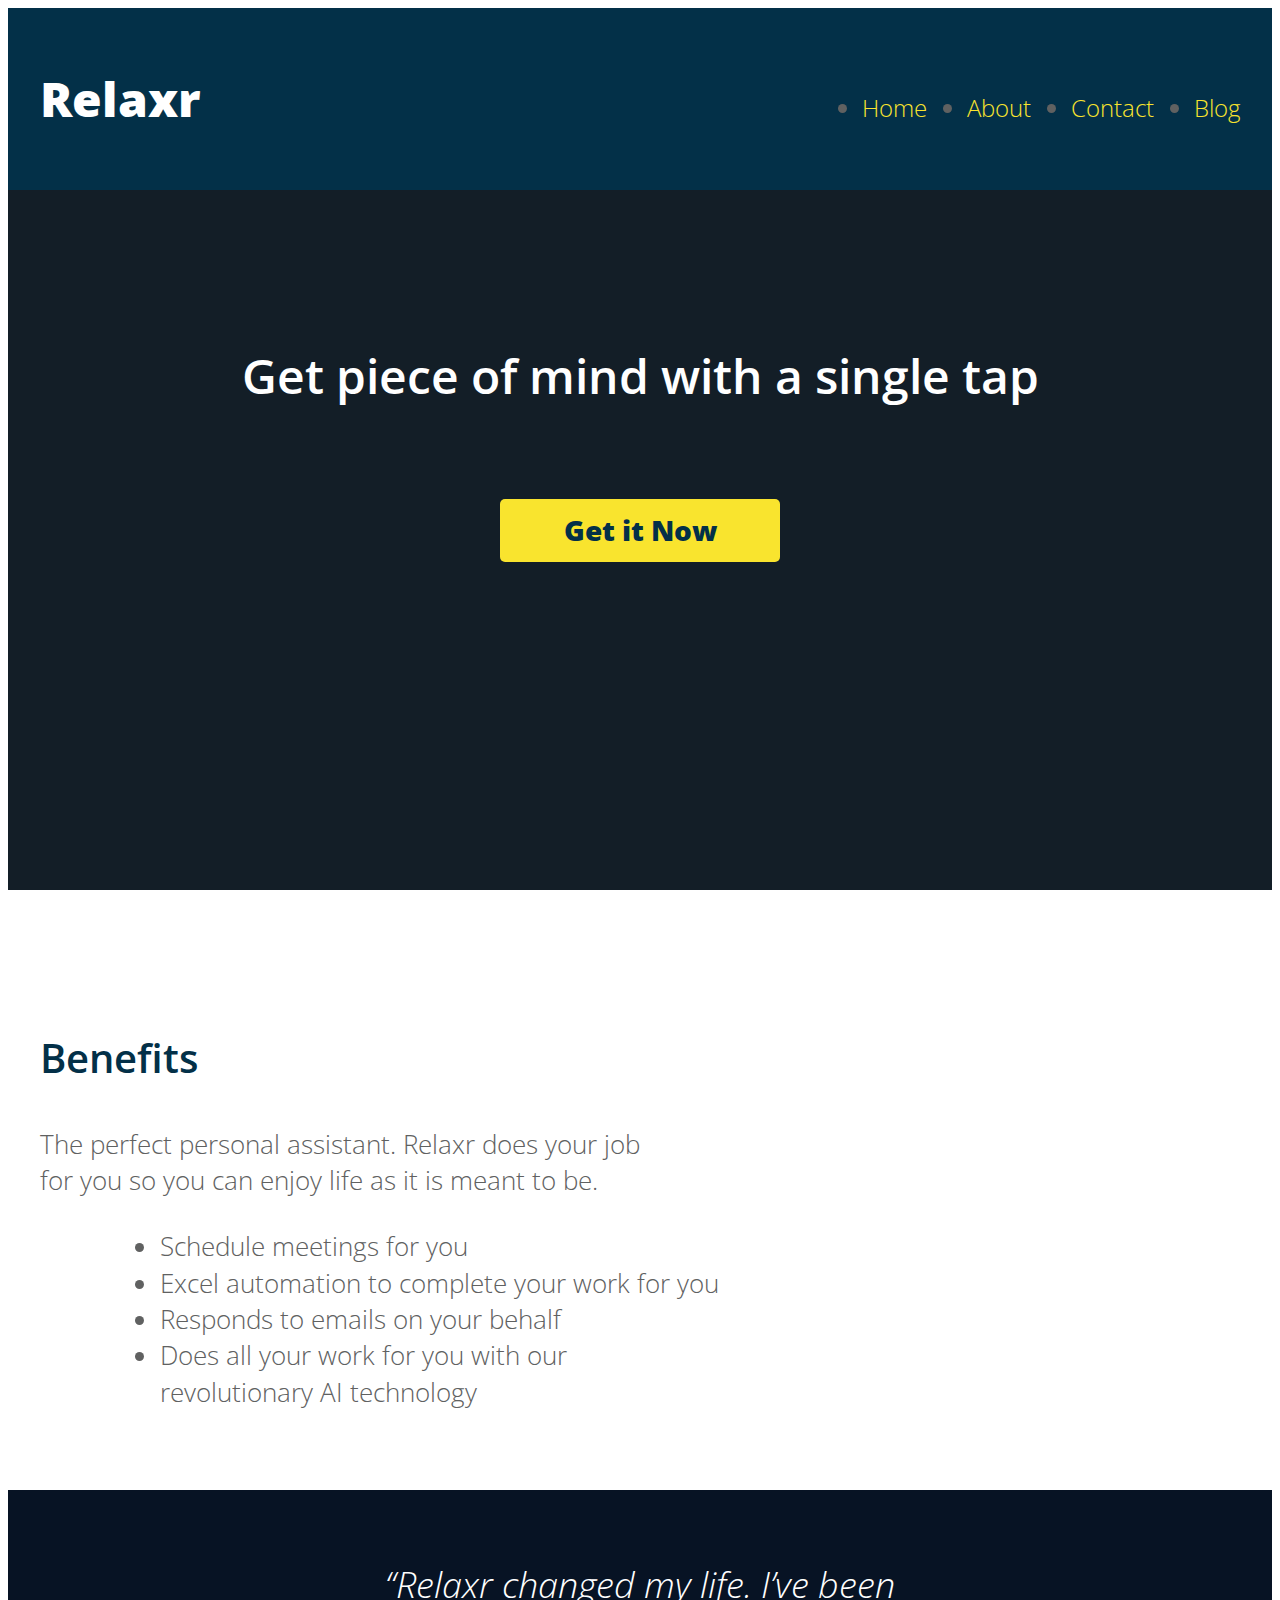
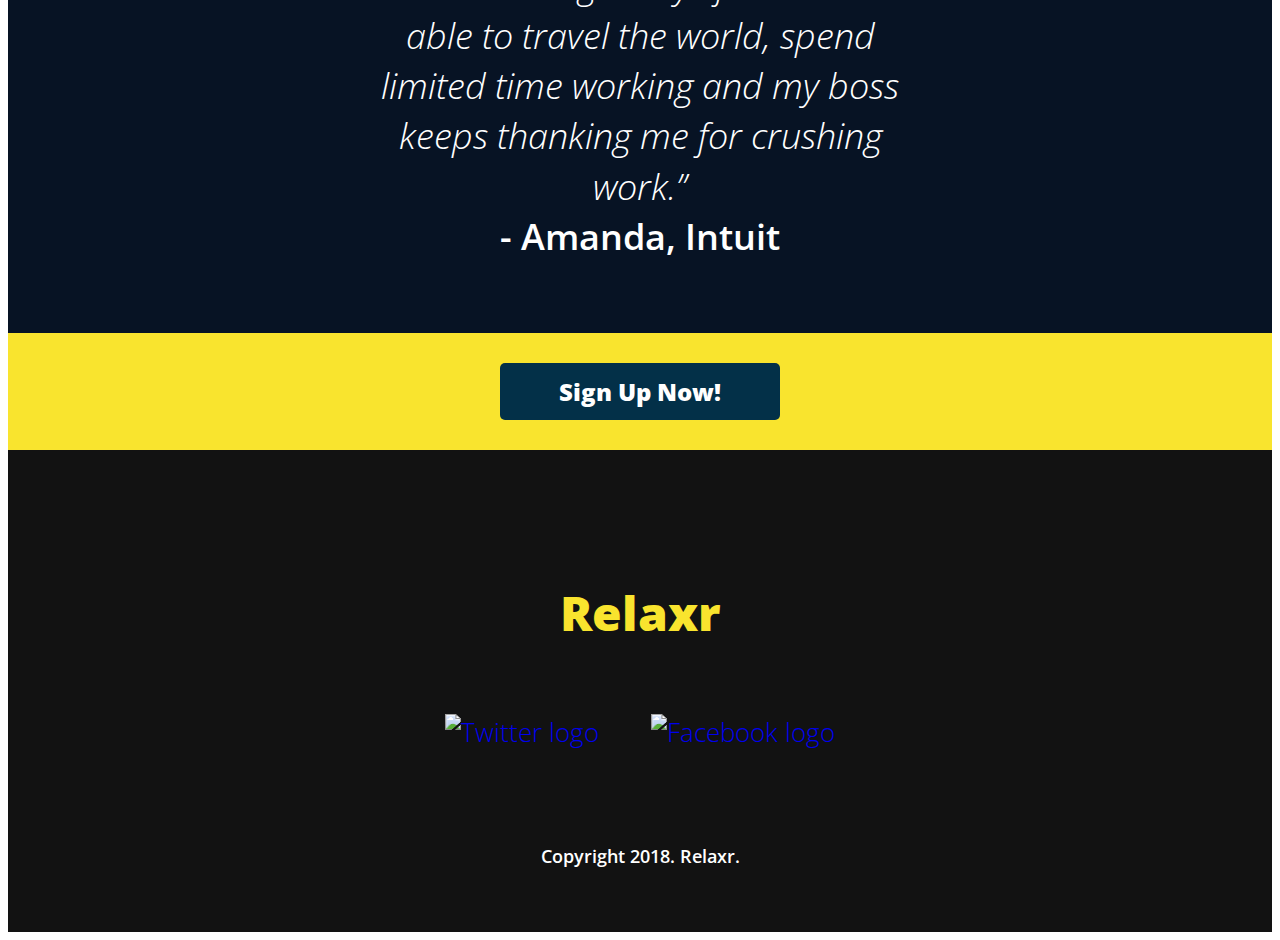
==== commit c51b84c8: "Fix solution" ====
--- a/index.html
+++ b/index.html
@@ -1,90 +1,89 @@
 <!DOCTYPE html>
 <html lang="en">
 
-<head>
-  <meta name="viewport" content="width=device-width, initial-scale=1">
-  <meta charset="utf-8">
-  <meta name="description" content="The perfect personal assistant. Relaxr does your job for you so you can enjoy life as it is meant to be.">
+  <head>
+    <meta charset="utf-8">
+    <meta name="description" content="The perfect personal assistant. Relaxr does your job for you so you can enjoy life as it is meant to be.">
+    <meta name="viewport" content="width=device-width, initial-scale=1">
 
+    <title>Relaxr Landing Page</title>
+    <link href='http://fonts.googleapis.com/css?family=Open+Sans:300italic,300,600,800' rel='stylesheet' type='text/css'>
 
-  <title>Relaxr Landing Page</title>
-  <link href='http://fonts.googleapis.com/css?family=Open+Sans:300italic,300,600,800' rel='stylesheet' type='text/css'>
+    <!-- external CSS link -->
+    <link rel="stylesheet" href="css/normalize.css">
+    <link rel="stylesheet" href="css/style.css">
 
-  <!-- external CSS link -->
-  <link rel="stylesheet" href="css/normalize.css">
-  <link rel="stylesheet" href="css/style.css">
+  </head>
 
-</head>
+  <body>
+    <header>
+      <div class="container">
+        <h1 class="logo">Relaxr</h1>
+        <nav>
+          <ul>
+            <li>
+              <a href="index.html">Home</a>
+            </li>
+            <li>
+              <a href="#">About</a>
+            </li>
+            <li>
+              <a href="#">Contact</a>
+            </li>
+            <li>
+              <a href="blog.html">Blog</a>
+            </li>
+          </ul>
+        </nav>
+      </div>
+    </header>
+    <section class="hero">
+      <div class="container">
+        <h2>Get piece of mind with a single tap</h2>
+        <a class="button primary" href="#">Get it Now</a>
+      </div>
+    </section>
+    <section class="benefits">
+      <div class="container">
+        <h3>Benefits</h3>
+        <p>The perfect personal assistant. Relaxr does your job for you so you can enjoy life as it is meant to be.</p>
+        <ul>
+          <li>Schedule meetings for you</li>
+          <li>Excel automation to complete your work for you</li>
+          <li>Responds to emails on your behalf</li>
+          <li>Does all your work for you with our revolutionary AI technology</li>
+        </ul>
+      </div>
+    </section>
+    <section class="testimonial">
+      <div class="container">
+        <blockquote>&ldquo;Relaxr changed my life. I&rsquo;ve been able to travel the world, spend limited time working and my boss keeps
+          thanking me for crushing work.&rdquo;
+          <span>- Amanda, Intuit</span>
+        </blockquote>
+      </div>
+    </section>
+    <aside class="bottom-cta">
+      <a class="button secondary" href="#">Sign Up Now!</a>
+    </aside>
+    <footer>
+      <h4 class="logo">Relaxr</h4>
 
-<body>
-  <header>
-    <div class="container">
-      <h1 class="logo">Relaxr</h1>
-      <nav>
-        <ul>
-          <li>
-            <a href="index.html">Home</a>
-          </li>
-          <li>
-            <a href="#">About</a>
-          </li>
-          <li>
-            <a href="#">Contact</a>
-          </li>
-          <li>
-            <a href="blog.html">Blog</a>
-          </li>
-        </ul>
-      </nav>
-    </div>
-  </header>
-  <section class="hero">
-    <div class="container">
-      <h2>Get piece of mind with a single tap</h2>
-      <a class="button primary" href="#">Get it Now</a>
-    </div>
-  </section>
-  <section class="benefits">
-    <div class="container">
-      <h3>Benefits</h3>
-      <p>The perfect personal assistant. Relaxr does your job for you so you can enjoy life as it is meant to be.</p>
-      <ul>
-        <li>Schedule meetings for you</li>
-        <li>Excel automation to complete your work for you</li>
-        <li>Responds to emails on your behalf</li>
-        <li>Does all your work for you with our revolutionary AI technology</li>
+      <ul class="social">
+        <li>
+          <a href="#">
+            <img src="images/twitter.png" alt="Twitter logo">
+          </a>
+        </li>
+        <li>
+          <a href="#">
+            <img src="images/facebook.png" alt="Facebook logo">
+          </a>
+        </li>
       </ul>
-    </div>
-  </section>
-  <section class="testimonial">
-    <div class="container">
-      <blockquote>&ldquo;Relaxr changed my life. I&rsquo;ve been able to travel the world, spend limited time working and my boss keeps
-        thanking me for crushing work.&rdquo;
-        <span>- Amanda, Intuit</span>
-      </blockquote>
-    </div>
-  </section>
-  <aside class="bottom-cta">
-    <a class="button secondary" href="#">Sign Up Now!</a>
-  </aside>
-  <footer>
-    <h4 class="logo">Relaxr</h4>
 
-    <ul class="social">
-      <li>
-        <a href="#">
-          <img src="images/twitter.png" alt="Twitter logo">
-        </a>
-      </li>
-      <li>
-        <a href="#">
-          <img src="images/facebook.png" alt="Facebook logo">
-        </a>
-      </li>
-    </ul>
-
-    <p class="copyright">Copyright 2018. Relaxr.</p>
-  </footer>
-</body>
+      <p class="copyright">Copyright 2018. Relaxr.</p>
+    </footer>
+  </body>
 
 </html>--- a/css/style.css
+++ b/css/style.css
@@ -22,9 +22,8 @@
 }
 
 /******************************************
-/* BASE STYLES /
-/*******************************************/
-
+/* BASE STYLES
+/*******************************************/
 
 body {
   color: #f0efef;
@@ -51,7 +50,7 @@
   font-weight: 300;
   font-style: italic;
   text-align: center;
-  width: 580px;
+  max-width: 580px;
   margin: 0 auto;
 }
 
@@ -61,18 +60,21 @@
   font-style: normal;
 }
 
+img {
+  max-width: 100%;
+  height: auto;
+}
+
 /******************************************
 /* LAYOUT
 /*******************************************/
 
 /* Center the container */
 
-/* .container {
-  width: 960px;
+.container {
+  max-width: 1200px;
   margin: 0 auto;
-} */
-
-
+}
 
 /******************************************
 /* BUTTONS
@@ -109,22 +111,20 @@
 }
 
 header {
-  display: flex;
-  width: 768px;
   background: #033048;
-  padding: 25px 0;
-  overflow: hidden;
-}
-
-header .container {
-  display: flex;
-  align-items: baseline;
-  justify-content: space-between;
+  padding: 25px;
+  text-align: center;
+}
+
+@media(min-width: 768px) {
+  header .container {
+    display: flex;
+    align-items: baseline;
+    justify-content: space-between;
+  }
 }
 
 header .logo {
-  padding-left: 50px;
-  padding-right: 110px;
   color: #fff;
 }
 
@@ -133,14 +133,24 @@
 /*******************************************/
 
 nav ul {
-  display: flex;
   margin: 0;
   padding: 0;
 }
 
+@media(min-width: 768px) {
+  nav ul {
+    display: flex;
+  }
+}
+
 nav li {
-  margin-left: 40px;
   font-size: 24px;
+}
+
+@media(min-width: 768px) {
+  nav li {
+    margin-left: 40px;
+  }
 }
 
 nav li:first-child {
@@ -175,12 +185,12 @@
 /*******************************************/
 
 .benefits {
-  padding: 100px 0 80px;
+  padding: 100px 25px 80px;
 }
 
 .benefits p,
 .benefits ul {
-  width: 600px;
+  max-width: 600px;
 }
 
 .benefits ul {
@@ -195,7 +205,7 @@
 .testimonial {
   background: url(../images/testimonial_bg.jpg) no-repeat top center #071324;
   background-size: cover;
-  padding: 70px 0 70px;
+  padding: 70px 25px;
   color: #fff;
 }
 
@@ -205,22 +215,34 @@
 
 .main {
   margin-top: 80px;
-}
-
-.main .container {
-  display: flex;
-  flex-direction: column;
+  padding-left: 25px;
+  padding-right: 25px;
+}
+
+@media(min-width: 768px) {
+  .main .container {
+    display: flex;
+  }
 }
 
 .posts {
-  width: 768px;
-  margin-right: 20px;
   vertical-align: top;
 }
 
+@media(min-width: 768px) {
+  .posts {
+    padding-right: 20px;
+  }
+}
+
 .sidebar {
-  width: 768px;
   vertical-align: top;
+}
+
+@media(min-width: 768px) {
+  .sidebar {
+    min-width: 240px;
+  }
 }
 
 .post {
@@ -241,12 +263,10 @@
 }
 
 .post img {
-  margin-left: 35px;
   margin-bottom: 30px;
 }
 
 .post p {
-  margin: 40px;
   font-size: 24px;
   line-height: 1.333;
   color: #606161;
@@ -275,13 +295,11 @@
 .sidebar h3 {
   font-size: 32px;
   font-weight: 800;
-  margin-left: 20px;
   margin-bottom: 15px;
   color: #043049;
 }
 
 .sidebar ul {
-  margin-left: 40px;
   margin-bottom: 40px;
 }
 
@@ -291,7 +309,6 @@
 }
 
 .sidebar p {
-  margin: 40px;
   font-size: 22px;
   line-height: 1.1;
   margin-bottom: 40px;
@@ -307,11 +324,8 @@
 /*******************************************/
 
 .bottom-cta {
-  width: 768px;
   background: #f9e42e;
-  padding-top: 30px;
-  padding-bottom: 30px;
-  padding-left: 5px;
+  padding: 30px;
   text-align: center;
 }
 
@@ -320,23 +334,20 @@
 /*******************************************/
 
 footer {
-  width: 768px;
   background: #121212;
-  padding: 20px;
+  padding: 65px 0 45px;
   text-align: center;
 }
 
 footer .logo {
   color: #f9e42e;
   margin-bottom: 68px;
-  text-align: center;
 }
 
 footer p {
   font-size: 18px;
   color: #fff;
   font-weight: 600;
-  text-align: center;
 }
 
 .social {
@@ -350,82 +361,4 @@
 .social > li {
   margin-left: 26px;
   margin-right: 26px;
-  text-align: center;
-}
-
-/* Desktop Style */
-
-@media (min-width: 1000px) {
-
-  body>* {
-    max-width: 1000px;
-    margin: auto;
-    background: #f0efef;
-  }
-
-/* HEADER */
-
-  header {
-    display: flex;
-    width: 1000px;
-    background: #033048;
-    padding: 25px 0;
-    overflow: hidden;
-  }  
-
-  header .logo {
-    padding-left: 80px;
-    padding-right: 300px;
-    color: #fff;
-  }
-  
-
-/* MAIN */
-
-  .main .container {
-    display: flex;
-    flex-direction: row;
-  }
-
-  .sidebar h3 {
-    font-size: 32px;
-    font-weight: 800;
-    margin-left: 10px;
-    margin-bottom: 15px;
-    color: #043049;
-  }
-
-  .sidebar ul {
-    margin-left: 20px;
-    margin-bottom: 40px;
-  }
-
-  .sidebar p {
-    margin: 20px;
-    font-size: 22px;
-    line-height: 1.1;
-    margin-bottom: 40px;
-  }
-
-/* BOTTOM-CTA */
-
-  .bottom-cta {
-    width: 1000px;
-    background: #f9e42e;
-    padding-top: 30px;
-    padding-bottom: 30px;
-    padding-left: 5px;
-    text-align: center;
-  }
-
-/* footer */
-
-  footer {
-    width: 1000px;
-    background: #121212;
-    padding: 20px;
-    text-align: center;
-  }
-
-}
-
+}
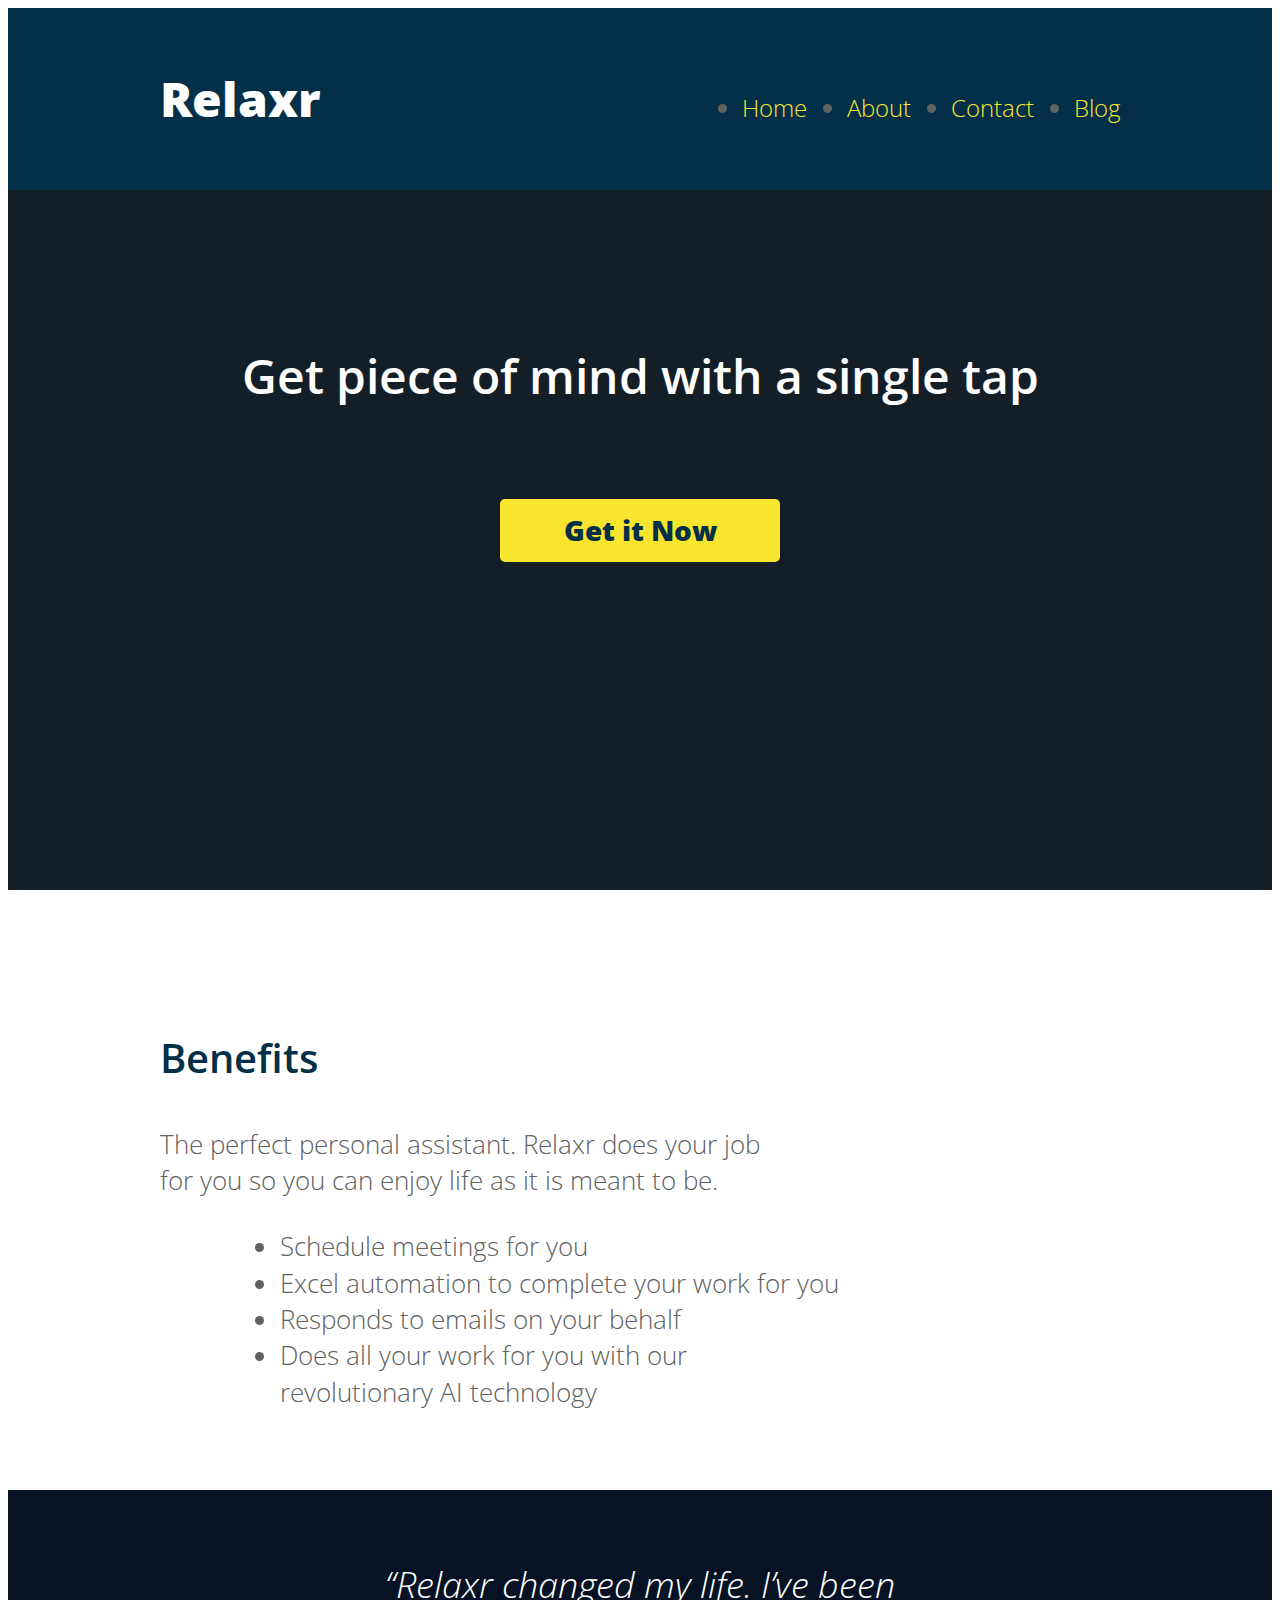
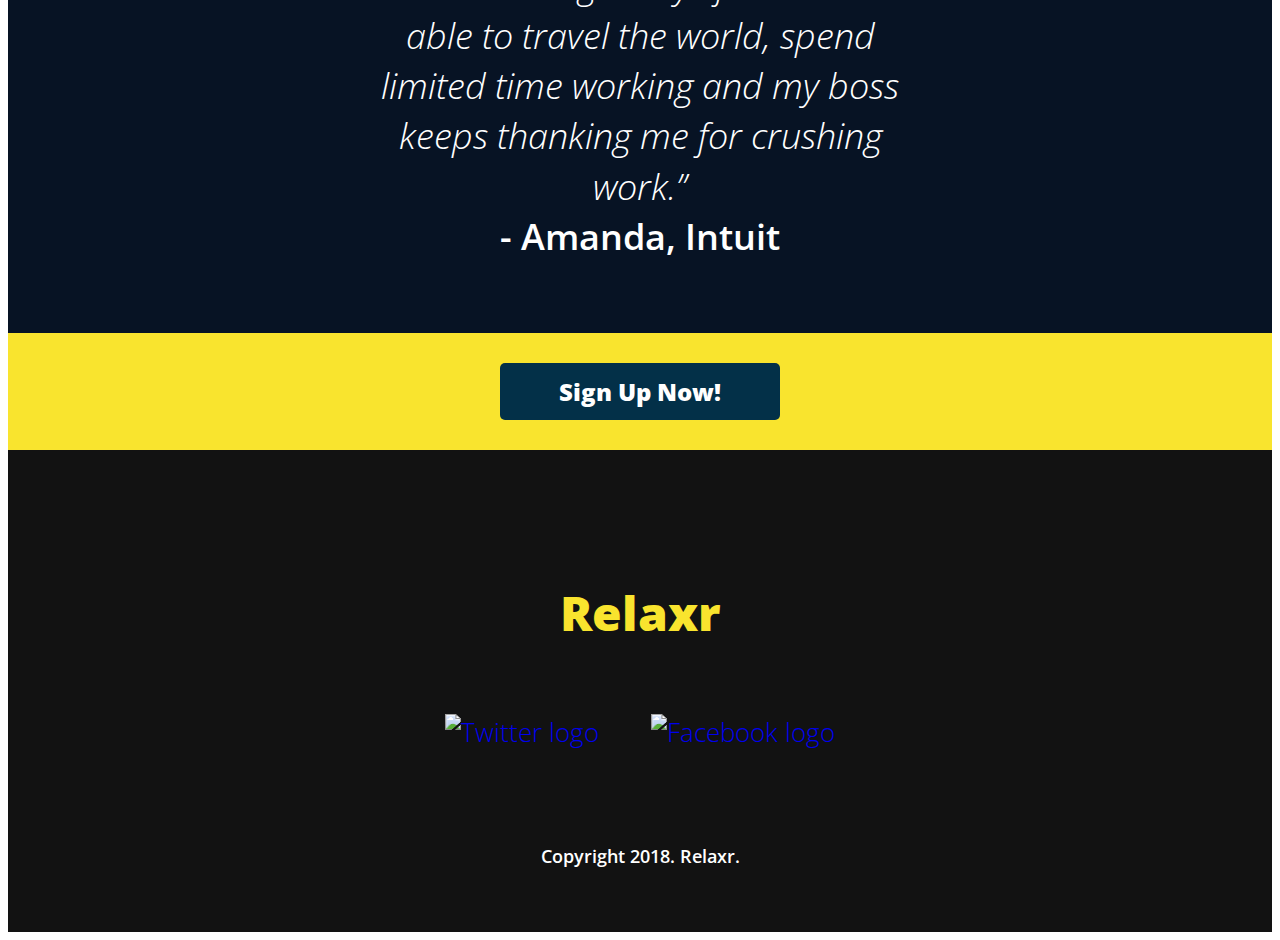
==== commit e53b5744: "updated work media queries" ====
--- a/index.html
+++ b/index.html
@@ -4,8 +4,7 @@
   <head>
     <meta charset="utf-8">
     <meta name="description" content="The perfect personal assistant. Relaxr does your job for you so you can enjoy life as it is meant to be.">
-    <meta name="viewport" content="width=device-width, initial-scale=1">
-
+    <meta name="viewport" content="width=device-width,initial-scale=1">
     <title>Relaxr Landing Page</title>
     <link href='http://fonts.googleapis.com/css?family=Open+Sans:300italic,300,600,800' rel='stylesheet' type='text/css'>
 
--- a/css/style.css
+++ b/css/style.css
@@ -1,7 +1,7 @@
 /*
 Project Name: Blank Template
 Client: Your Client
-Author: Your Name
+Author: Michael Jones
 Developer @GA in NYC
 */
 
@@ -60,11 +60,6 @@
   font-style: normal;
 }
 
-img {
-  max-width: 100%;
-  height: auto;
-}
-
 /******************************************
 /* LAYOUT
 /*******************************************/
@@ -72,7 +67,7 @@
 /* Center the container */
 
 .container {
-  max-width: 1200px;
+  max-width: 960px;
   margin: 0 auto;
 }
 
@@ -112,17 +107,24 @@
 
 header {
   background: #033048;
-  padding: 25px;
-  text-align: center;
-}
-
-@media(min-width: 768px) {
-  header .container {
-    display: flex;
-    align-items: baseline;
-    justify-content: space-between;
-  }
-}
+  padding: 25px 0;
+  overflow: hidden;
+}
+
+header .container {
+  /* display: flex; */
+  align-items: baseline;
+  justify-content: space-between;
+
+}
+
+
+@media (min-width:768px){
+  header .container{
+    display:flex;
+  }
+}
+
 
 header .logo {
   color: #fff;
@@ -133,23 +135,22 @@
 /*******************************************/
 
 nav ul {
+  /* display: flex; */
   margin: 0;
   padding: 0;
 }
-
-@media(min-width: 768px) {
+@media (min-width:768px) {
   nav ul {
-    display: flex;
-  }
-}
-
+    display:flex;
+  }
+}
 nav li {
+  /* margin-left: 40px; */
   font-size: 24px;
 }
-
-@media(min-width: 768px) {
-  nav li {
-    margin-left: 40px;
+@media (min-width:768px){
+  nav li{
+    margin-left:40px;
   }
 }
 
@@ -185,7 +186,7 @@
 /*******************************************/
 
 .benefits {
-  padding: 100px 25px 80px;
+  padding: 100px 0 80px;
 }
 
 .benefits p,
@@ -205,7 +206,7 @@
 .testimonial {
   background: url(../images/testimonial_bg.jpg) no-repeat top center #071324;
   background-size: cover;
-  padding: 70px 25px;
+  padding: 70px 0 70px;
   color: #fff;
 }
 
@@ -215,34 +216,27 @@
 
 .main {
   margin-top: 80px;
-  padding-left: 25px;
-  padding-right: 25px;
-}
-
-@media(min-width: 768px) {
-  .main .container {
-    display: flex;
-  }
-}
-
+}
+
+.main .container {
+  /* display: flex; */
+}
+@media (min-width:768px){
+  .main .container{
+    display:flex;
+  }
+
+
+}
 .posts {
+  max-width: 700px;
+  margin-right: 20px;
   vertical-align: top;
 }
 
-@media(min-width: 768px) {
-  .posts {
-    padding-right: 20px;
-  }
-}
-
 .sidebar {
+  width: 240px;
   vertical-align: top;
-}
-
-@media(min-width: 768px) {
-  .sidebar {
-    min-width: 240px;
-  }
 }
 
 .post {
@@ -358,7 +352,32 @@
   list-style-type: none;
 }
 
-.social > li {
+.social>li {
   margin-left: 26px;
   margin-right: 26px;
 }
+
+img{
+  max-width:100%;
+  height:auto;
+  
+
+}
+
+/* /*****Tablet style ******* */
+
+/* @media (min-width:768px) {
+  section {
+    margin: auto;
+    width: 40%;
+    font-size: 1.5rem;
+  }
+  p {
+    width: 40%;
+    margin: auto;
+    font-size: 1.25rem;
+  }
+  img {
+    width: 100%;
+  }
+} */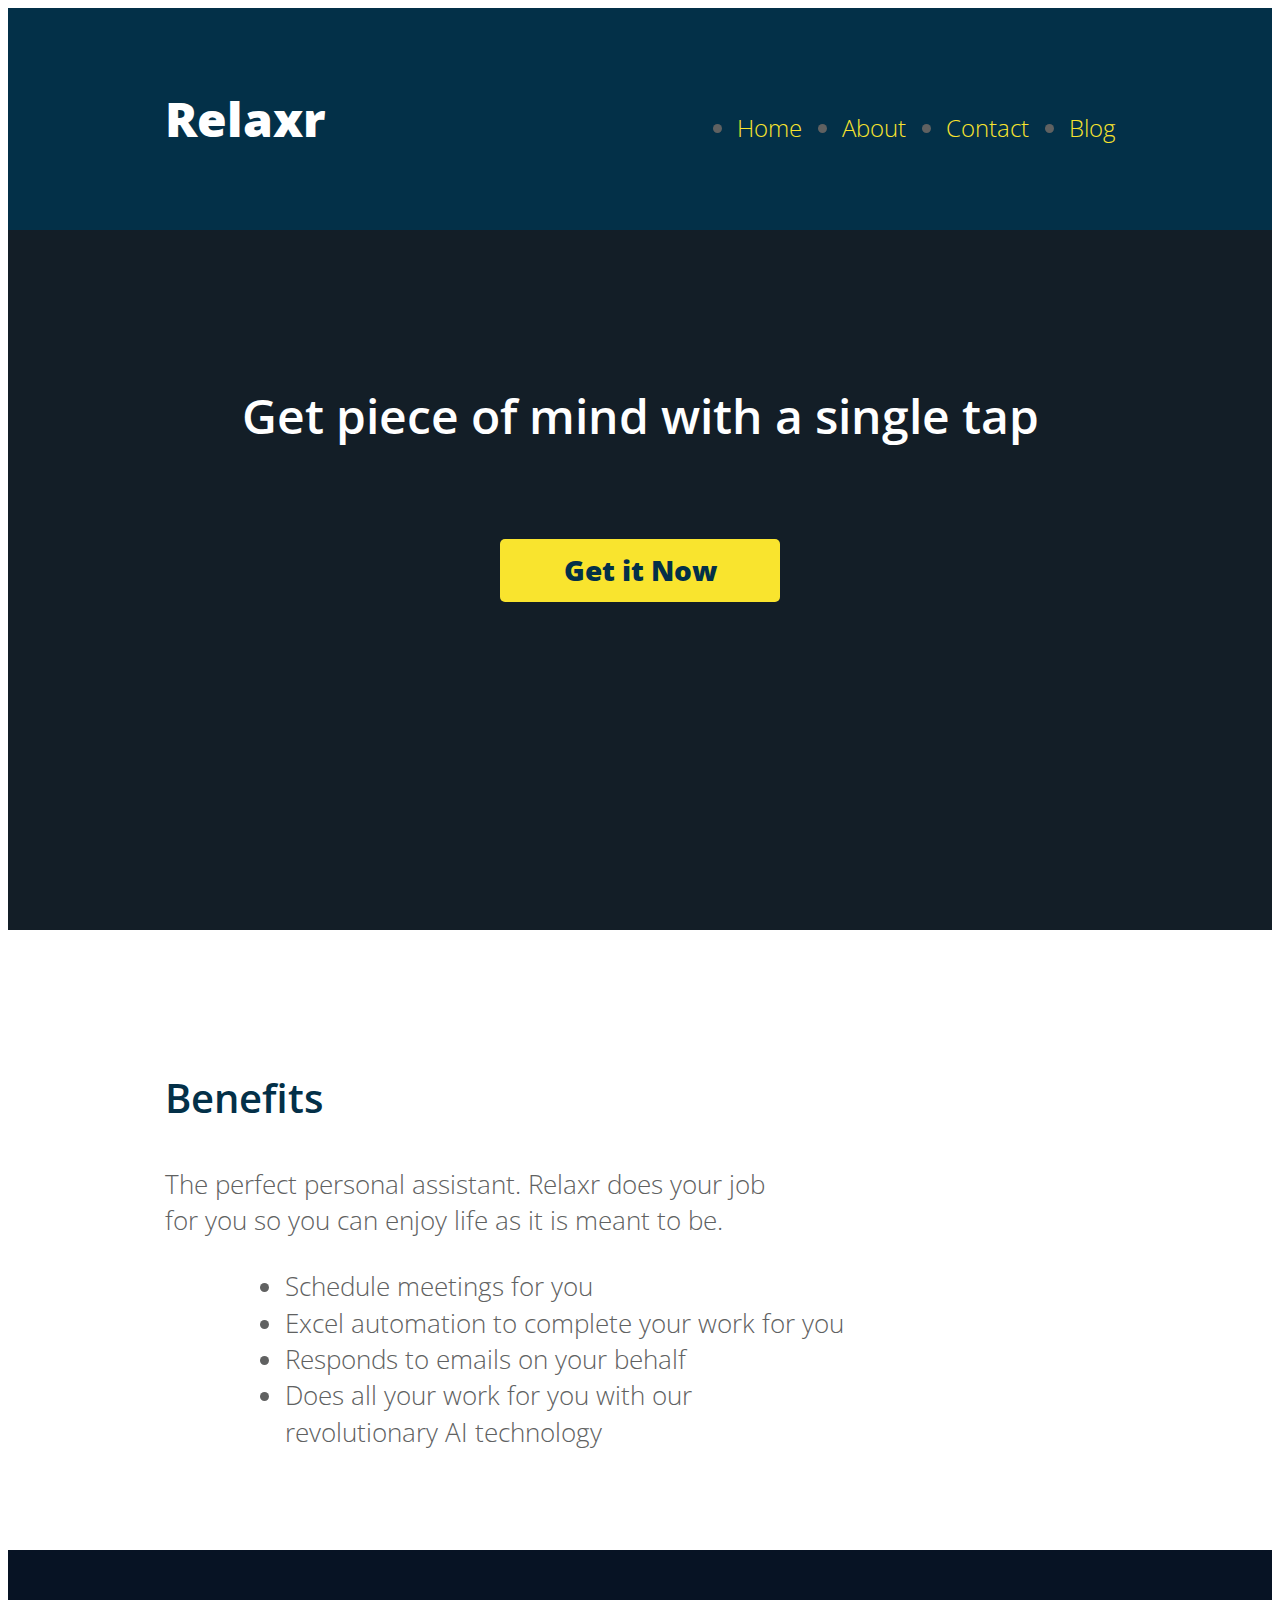
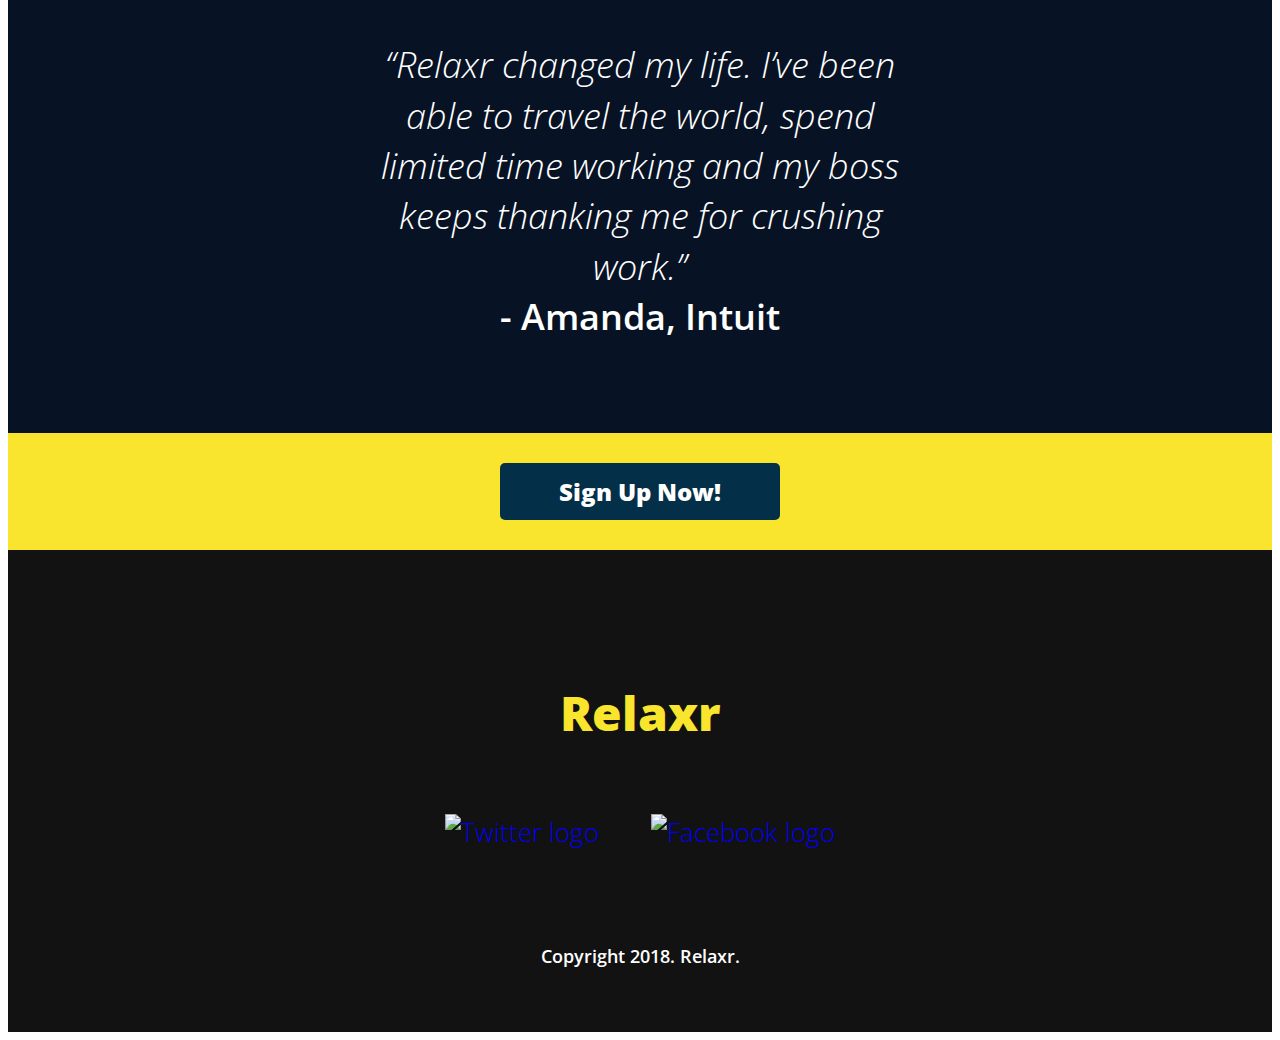
==== commit 177580eb: "Merge 3122351131d1d6af616365633bbb97d84c9f382c into 4bb95f3393b25807fe3e411b488861ea14889831" ====
--- a/index.html
+++ b/index.html
@@ -4,9 +4,10 @@
   <head>
     <meta charset="utf-8">
     <meta name="description" content="The perfect personal assistant. Relaxr does your job for you so you can enjoy life as it is meant to be.">
-    <meta name="viewport" content="width=device-width,initial-scale=1">
+
     <title>Relaxr Landing Page</title>
     <link href='http://fonts.googleapis.com/css?family=Open+Sans:300italic,300,600,800' rel='stylesheet' type='text/css'>
+    <meta name="viewport" content="width=device-width, initial-scale=1">
 
     <!-- external CSS link -->
     <link rel="stylesheet" href="css/normalize.css">
--- a/css/style.css
+++ b/css/style.css
@@ -1,8 +1,8 @@
 /*
-Project Name: Blank Template
-Client: Your Client
-Author: Michael Jones
-Developer @GA in NYC
+Project Name: Relaxr Responsive Design
+Client: Relaxr  
+Author: Matt Megill
+Developer @GA in DC
 */
 
 /******************************************
@@ -50,7 +50,7 @@
   font-weight: 300;
   font-style: italic;
   text-align: center;
-  max-width: 580px;
+  width: 580px;
   margin: 0 auto;
 }
 
@@ -67,8 +67,8 @@
 /* Center the container */
 
 .container {
-  max-width: 960px;
-  margin: 0 auto;
+  max-width: 950px;
+  margin: 20px auto;
 }
 
 /******************************************
@@ -112,19 +112,10 @@
 }
 
 header .container {
-  /* display: flex; */
+  display: flex;
   align-items: baseline;
   justify-content: space-between;
-
-}
-
-
-@media (min-width:768px){
-  header .container{
-    display:flex;
-  }
-}
-
+}
 
 header .logo {
   color: #fff;
@@ -135,23 +126,14 @@
 /*******************************************/
 
 nav ul {
-  /* display: flex; */
+  display: flex;
   margin: 0;
   padding: 0;
 }
-@media (min-width:768px) {
-  nav ul {
-    display:flex;
-  }
-}
+
 nav li {
-  /* margin-left: 40px; */
+  margin-left: 40px;
   font-size: 24px;
-}
-@media (min-width:768px){
-  nav li{
-    margin-left:40px;
-  }
 }
 
 nav li:first-child {
@@ -191,7 +173,7 @@
 
 .benefits p,
 .benefits ul {
-  max-width: 600px;
+  width: 600px;
 }
 
 .benefits ul {
@@ -219,17 +201,11 @@
 }
 
 .main .container {
-  /* display: flex; */
-}
-@media (min-width:768px){
-  .main .container{
-    display:flex;
-  }
-
-
-}
+  display: flex;
+}
+
 .posts {
-  max-width: 700px;
+  width: 700px;
   margin-right: 20px;
   vertical-align: top;
 }
@@ -357,27 +333,117 @@
   margin-right: 26px;
 }
 
-img{
-  max-width:100%;
-  height:auto;
-  
-
-}
-
-/* /*****Tablet style ******* */
-
-/* @media (min-width:768px) {
-  section {
-    margin: auto;
-    width: 40%;
-    font-size: 1.5rem;
-  }
-  p {
-    width: 40%;
-    margin: auto;
-    font-size: 1.25rem;
-  }
-  img {
-    width: 100%;
-  }
-} */+/* Tablet Style */
+
+@media (max-width: 768px) {
+  body {
+    text-align: center;
+  }
+  header .container {
+    display: block;
+    text-align: left;
+    padding-left: 20px;
+  }
+  .sidebar,
+  .posts {
+    width: 50%;
+  }
+  .posts img {
+    width: 95%;
+    height: auto;
+  }
+  .benefits .container {
+    text-align: center;
+    width: 100%;
+  }
+  .benefits p {
+    width: 100%;
+  }
+  .benefits ul {
+    text-align: center;
+    overflow-x: auto;
+    margin: 0;
+    width: 100%;
+  }
+  .logo {
+    font-size: 30px;
+  }
+  section.main {
+    margin-top: 0;
+  }
+  .posts h2 {
+    font-size: 30px;
+  }
+  .post p {
+    font-size: 20px;
+  }
+  .post p:first-of-type:first-letter {
+    font-size: 55px;
+    line-height: 65px;
+    padding: 2px;
+  }
+  .hero h2 {
+    font-size: 35px;
+  }
+  .button {
+    min-width: 200px;
+  }
+  .benefits {
+    padding-top: 10px;
+    padding-bottom: 20px;
+  }
+  .benefits h3 {
+    font-size: 30px;
+  }
+  .benefits p,
+  .benefits ul li {
+    font-size: 18px;
+  }
+  .testimonial {
+    padding-top: 20px;
+    padding-bottom: 20px;
+  }
+  blockquote {
+    font-size: 20px;
+    width: 80%
+  }
+  footer {
+    padding-top: 10px;
+    padding-bottom: 10px;
+  }
+}
+
+/* Mobile Style */
+
+@media (max-width: 480px) {
+  nav ul {
+    display: flex;
+    margin: 0;
+    padding: 0;
+    width: 100%;
+  }
+  nav ul li {
+    font-size: 18px;
+  }
+  .main .container {
+    display: block;
+  }
+  .sidebar ul li {
+    max-width: 300px;
+  }
+  .sidebar,
+  .posts {
+    width: 100%;
+    height: auto;
+  }
+  footer p {
+    font-size: 10px;
+  }
+
+  header{
+    width: 100%;
+  }
+  .container nav{
+    width: 100%;
+  }
+}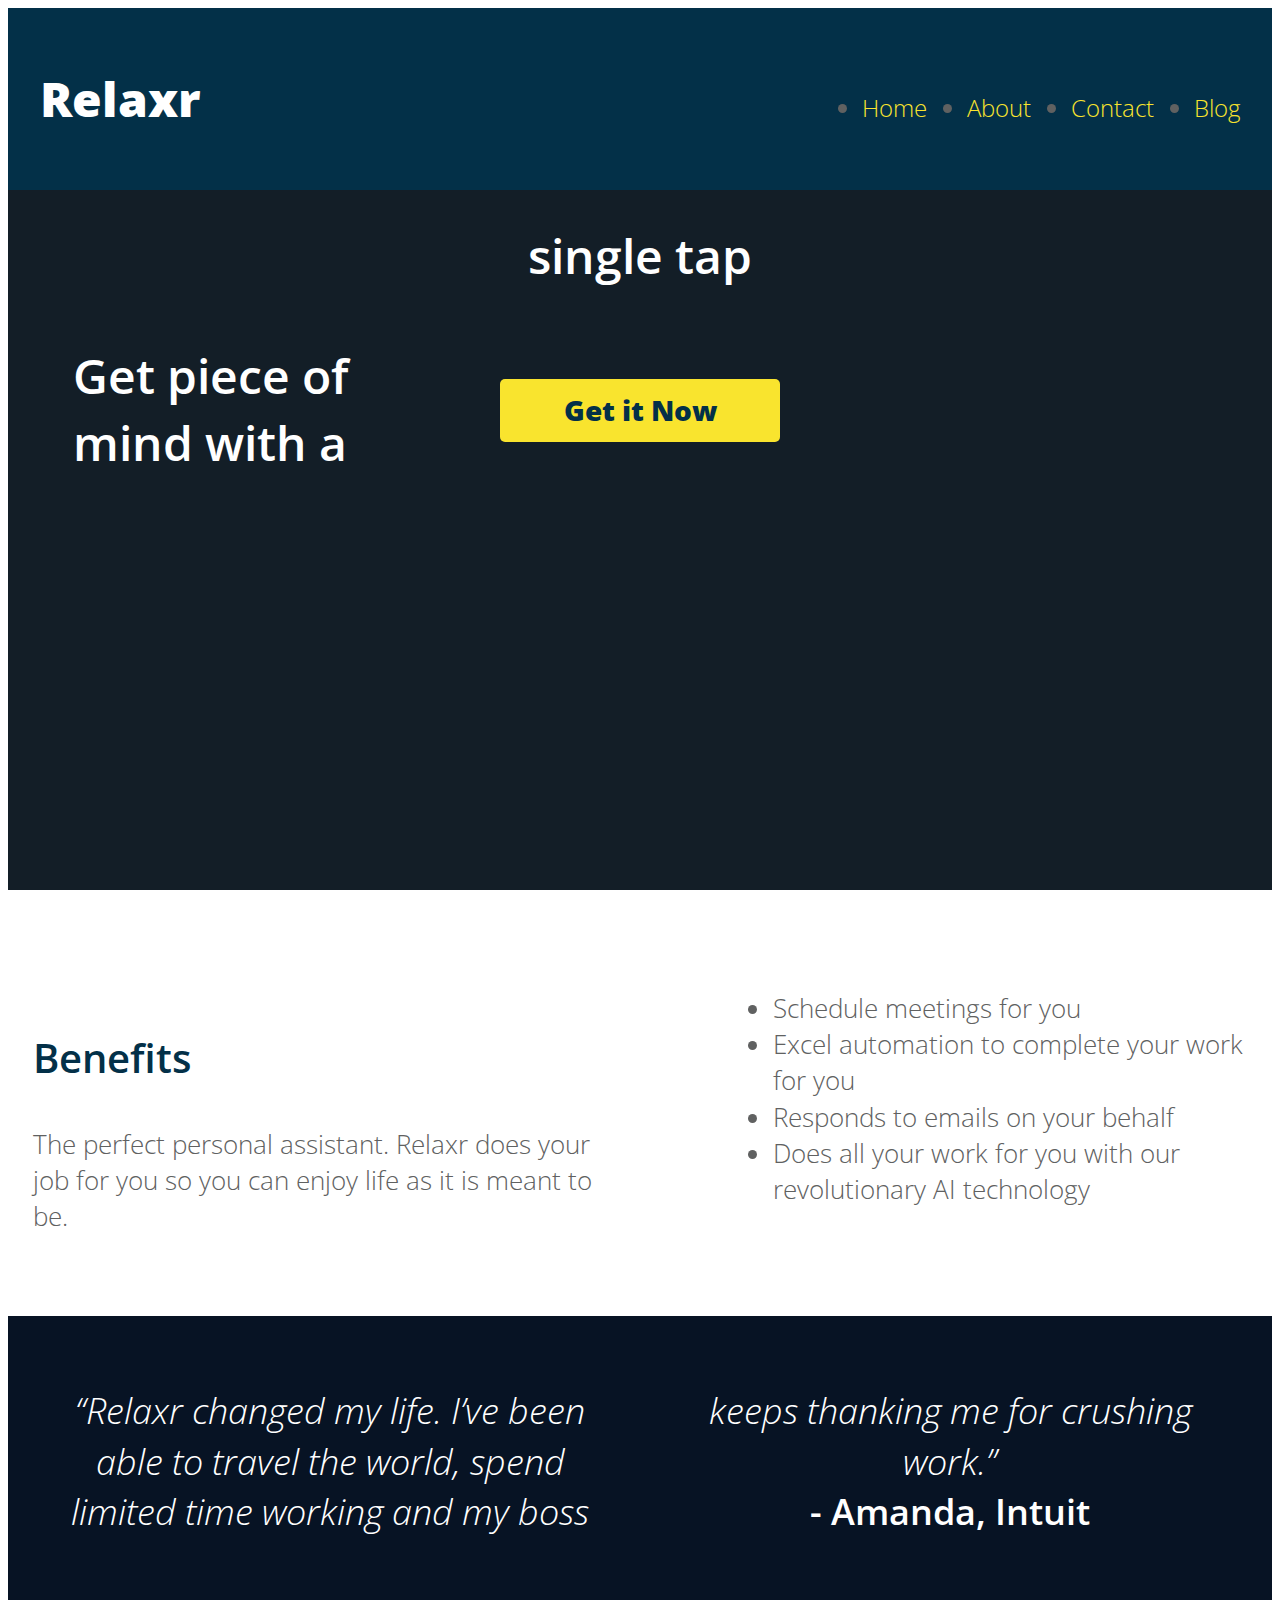
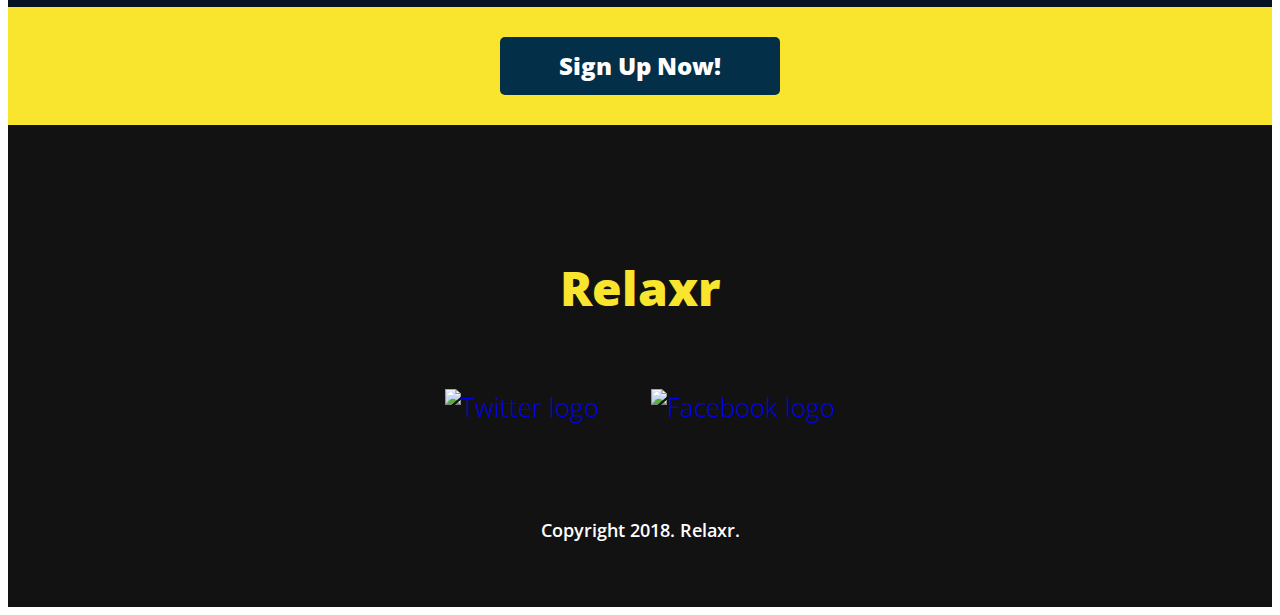
==== commit c9d83614: "Complete assignment 4" ====
--- a/index.html
+++ b/index.html
@@ -4,10 +4,10 @@
   <head>
     <meta charset="utf-8">
     <meta name="description" content="The perfect personal assistant. Relaxr does your job for you so you can enjoy life as it is meant to be.">
-
+    <meta name="viewport" content="width=device-width, initial-scale=1.0">
+    
     <title>Relaxr Landing Page</title>
     <link href='http://fonts.googleapis.com/css?family=Open+Sans:300italic,300,600,800' rel='stylesheet' type='text/css'>
-    <meta name="viewport" content="width=device-width, initial-scale=1">
 
     <!-- external CSS link -->
     <link rel="stylesheet" href="css/normalize.css">
--- a/css/style.css
+++ b/css/style.css
@@ -1,8 +1,8 @@
 /*
-Project Name: Relaxr Responsive Design
-Client: Relaxr  
-Author: Matt Megill
-Developer @GA in DC
+Project Name: Blank Template
+Client: Your Client
+Author: Your Name
+Developer @GA in NYC
 */
 
 /******************************************
@@ -50,7 +50,7 @@
   font-weight: 300;
   font-style: italic;
   text-align: center;
-  width: 580px;
+  max-width: 580px;
   margin: 0 auto;
 }
 
@@ -60,6 +60,11 @@
   font-style: normal;
 }
 
+img{
+  max-width: 100%;
+  height: auto
+}
+
 /******************************************
 /* LAYOUT
 /*******************************************/
@@ -67,8 +72,8 @@
 /* Center the container */
 
 .container {
-  max-width: 950px;
-  margin: 20px auto;
+  max-width: 1200px;
+  margin: 0 auto;
 }
 
 /******************************************
@@ -107,15 +112,16 @@
 
 header {
   background: #033048;
-  padding: 25px 0;
-  overflow: hidden;
-}
-
-header .container {
+  padding: 25px;
+  text-align: center;
+}
+
+@media(min-width: 768px) {
+  header .container {
   display: flex;
   align-items: baseline;
   justify-content: space-between;
-}
+    }
 
 header .logo {
   color: #fff;
@@ -126,15 +132,26 @@
 /*******************************************/
 
 nav ul {
-  display: flex;
   margin: 0;
   padding: 0;
 }
 
+@media(min-width: 768px) {
+  nav ul {
+  display: flex;
+   }
+  }
+
 nav li {
-  margin-left: 40px;
+  
   font-size: 24px;
 }
+
+@media(min-width: 768px) {
+   nav li {
+   margin-left: 40px;
+   }
+  }
 
 nav li:first-child {
   margin-left: 0;
@@ -168,12 +185,12 @@
 /*******************************************/
 
 .benefits {
-  padding: 100px 0 80px;
+  padding: 100px 25px 80px;;
 }
 
 .benefits p,
 .benefits ul {
-  width: 600px;
+  max-width: 600px;
 }
 
 .benefits ul {
@@ -188,7 +205,7 @@
 .testimonial {
   background: url(../images/testimonial_bg.jpg) no-repeat top center #071324;
   background-size: cover;
-  padding: 70px 0 70px;
+  padding: 70px 25px;
   color: #fff;
 }
 
@@ -197,23 +214,37 @@
 /*******************************************/
 
 .main {
-  margin-top: 80px;
-}
-
-.main .container {
+ margin-top: 80px;
+ padding-left: 25px;
+ padding-right: 25px;
+}
+
+@media(min-width: 768px) {
+  .main .container {
   display: flex;
-}
+   }
+  }
 
 .posts {
-  width: 700px;
-  margin-right: 20px;
+  
   vertical-align: top;
 }
+@media(min-width: 768px) {
+  .posts {
+  padding-right: 20px;
+   }
+  }
 
 .sidebar {
-  width: 240px;
+  
   vertical-align: top;
 }
+
+@media(min-width: 768px) {
+  .sidebar {
+  min-width: 240px;
+   }
+  }
 
 .post {
   border-bottom: 1px solid #043049;
@@ -328,122 +359,21 @@
   list-style-type: none;
 }
 
-.social>li {
+.social > li {
   margin-left: 26px;
   margin-right: 26px;
 }
-
-/* Tablet Style */
-
-@media (max-width: 768px) {
-  body {
-    text-align: center;
-  }
-  header .container {
-    display: block;
-    text-align: left;
-    padding-left: 20px;
-  }
-  .sidebar,
-  .posts {
-    width: 50%;
-  }
-  .posts img {
-    width: 95%;
-    height: auto;
-  }
-  .benefits .container {
-    text-align: center;
-    width: 100%;
-  }
-  .benefits p {
-    width: 100%;
-  }
-  .benefits ul {
-    text-align: center;
-    overflow-x: auto;
-    margin: 0;
-    width: 100%;
-  }
-  .logo {
-    font-size: 30px;
-  }
-  section.main {
-    margin-top: 0;
-  }
-  .posts h2 {
-    font-size: 30px;
-  }
-  .post p {
-    font-size: 20px;
-  }
-  .post p:first-of-type:first-letter {
-    font-size: 55px;
-    line-height: 65px;
-    padding: 2px;
-  }
-  .hero h2 {
-    font-size: 35px;
-  }
-  .button {
-    min-width: 200px;
-  }
-  .benefits {
-    padding-top: 10px;
-    padding-bottom: 20px;
-  }
-  .benefits h3 {
-    font-size: 30px;
-  }
-  .benefits p,
-  .benefits ul li {
-    font-size: 18px;
-  }
-  .testimonial {
-    padding-top: 20px;
-    padding-bottom: 20px;
-  }
-  blockquote {
-    font-size: 20px;
-    width: 80%
-  }
-  footer {
-    padding-top: 10px;
-    padding-bottom: 10px;
-  }
-}
-
-/* Mobile Style */
-
-@media (max-width: 480px) {
-  nav ul {
-    display: flex;
-    margin: 0;
-    padding: 0;
-    width: 100%;
-  }
-  nav ul li {
-    font-size: 18px;
-  }
-  .main .container {
-    display: block;
-  }
-  .sidebar ul li {
-    max-width: 300px;
-  }
-  .sidebar,
-  .posts {
-    width: 100%;
-    height: auto;
-  }
-  footer p {
-    font-size: 10px;
-  }
-
-  header{
-    width: 100%;
-  }
-  .container nav{
-    width: 100%;
-  }
-}+.media {
+  display: flex;
+  flex-wrap: wrap;
+}
+
+.media > * {
+  flex: 1 1 250px;
+}
+
+@media (min-height: 600px) {
+  section {
+    column-width: 15em;
+  }
+}
